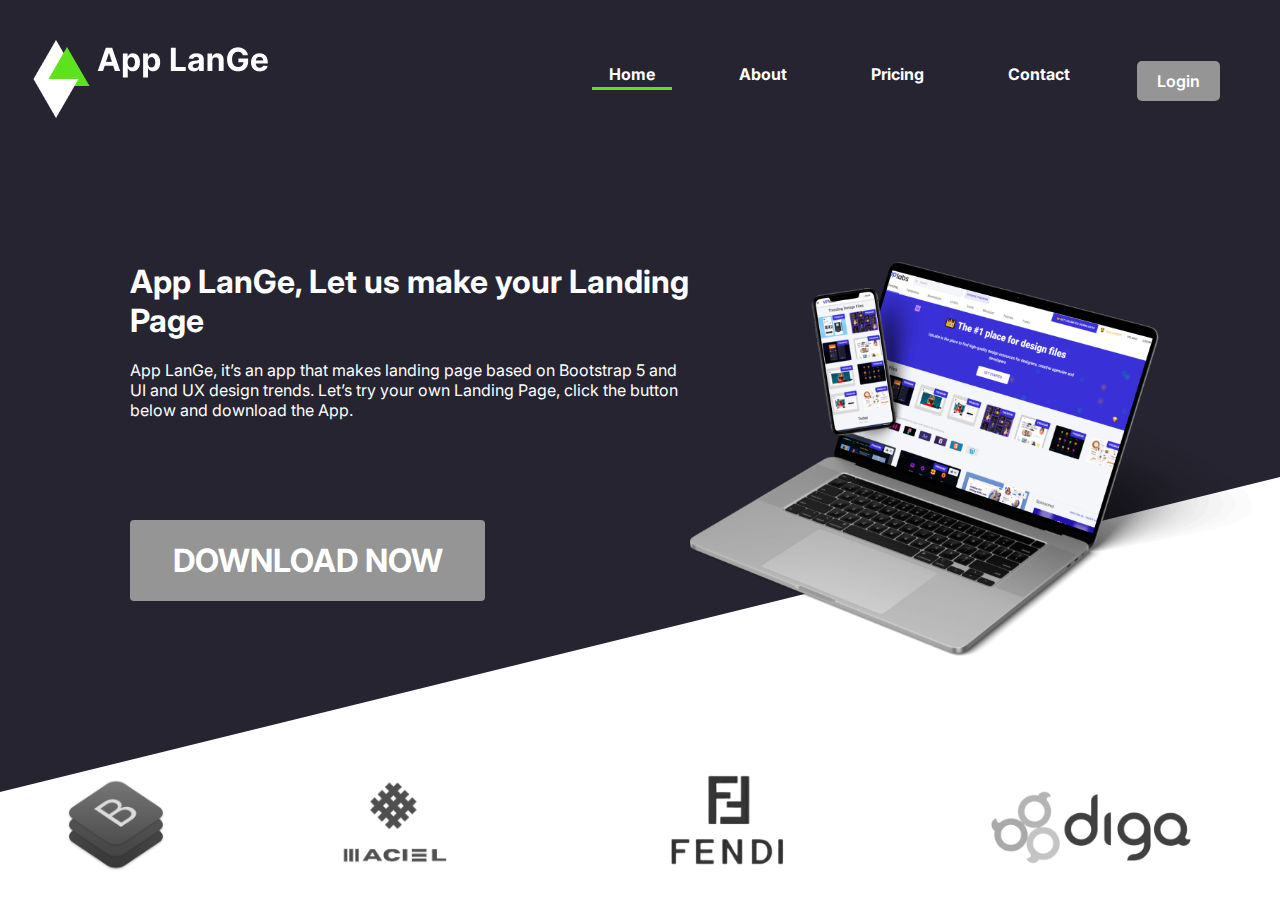
==== index.html @ 2328d33f "first commit" ====
<!DOCTYPE html>
<html lang="en">
<head>
    <meta charset="UTF-8">
    <meta http-equiv="X-UA-Compatible" content="IE=edge">
    <meta name="viewport" content="width=device-width, initial-scale=1.0">
    <link rel="stylesheet" href="style.css">
    <script defer src="main.js"></script>
    <title>LanGe</title>
</head>
<body>
    <header class="header">
        <div class="logo">
           <a href="index.html"> <img src="./images/logo.png" alt=""></a>
        </div>
        <nav class="nav">
            <ul class="menu">
                <li class="menu-item"><a class="menu-link nav__active" href="index.html">Home</a></li>
                <li class="menu-item"><a class="menu-link" href="about.html">About</a></li>
                <li class="menu-item"><a class="menu-link" href="pricing.html">Pricing</a></li>
                <li class="menu-item"><a class="menu-link" href="contact.html">Contact</a></li>
                <li class="menu-item"><button class="menu-link-login " href="#">Login</button></li>

            </ul>
        </nav>
    </header>
    
    <main class="mid-section">
        <div class="texts-mid-section">
            <div class="texts-mid-section-flex">

                <div class="mid-text">
                    <h1>App LanGe, Let us make your Landing Page</h1></br>
                    <p>App LanGe, it’s an app that makes landing page based on Bootstrap 5 and UI and UX design trends. Let’s try your own Landing Page, click the button below and download the App.</p>
                </div>

                <div class="download">
                    <a href="pricing.html">DOWNLOAD NOW</a>
                </div>
            </div>
        </div>
        <div class="macbook">
            <img src="./images/MacBook.png.png" alt="">
        </div>
    </main>

    <div class="login-box">
        <h1 class="login-title">Make sure you are logged in</h1>
        <label class="login-label">
            <span>usarname</span>
            <input type="text" name="username" class="input">
        </label>
        <label class="login-label">
            <span >password</span>
            <input type="password" name="username" class="input">
        </label>
        <label class="login-label-checkbox">
            <input type="checkbox" class="input-checkbox">
            Stay logged in
        </label>
    </div>

    <footer class="footer">
        <div class="brand1">
            <img src="./images/brand1.png" alt="">
        </div>
        <div class="brand2">
            <img src="./images/brand2.png" alt="">
        </div>
        <div class="brand3">
            <img src="./images/brand3.png" alt="">
        </div>
        <div class="brand4">
            <img src="./images/brand4.png" alt="">
        </div>
    </footer>
</body>
</html>
---- style.css ----
@import url('https://fonts.googleapis.com/css2?family=Inter:wght@100;400;600;700&display=swap');
/* var */
:root {
    --background-color: #252430;
    --green: #5DE31D;
    --download: #959595;
    --light-purple: #756EE2;
    --dark-purple: #3930D8;
    --dark-gray: #2F2E39;
    --light-gray: #959595;
}

/* default */
*{
    font-family:'Inter', sans-serif;
    margin: 0;
    padding: 0;
    box-sizing: border-box;
}
body{
    height: 100%;
    width: 100%;
}

/* Header */
.header{
    position: relative;
    background-color: var(--background-color);
    display: flex;
    flex-wrap: wrap;
    align-items: center;
    justify-content: space-between;
    padding: 40px 60px 40px 30px;
}
.menu{
    position: relative;
    display: inline-block;
    margin-left: 60px;
    display: flex;
    gap: 50px;
    list-style: none;
}
.menu-item a{
    position: relative;
    display: inline-block;
    padding: 3px 17px;
    font-size: 1,25rem;
    font-weight: bold;
    text-decoration: none;
    color: white;
}
.nav__active{
    border-bottom: 3px solid  var(--green);
}
.menu-link:after{
    content: '';
    position: absolute;
    width: 100%;
    height: 3px;
    bottom: -3px;
    left: 0;
    background-color: var(--green);  
    transform-origin: right ;
    transform: scaleX(0);
    transition: transform 0.2s ease-out;
}
.menu-link:hover::after{
    transform: scaleX(1);
    transform-origin: left ;
    transition: transform 0.2s ease-out;
}
.menu-link-login{
    font-size: 1rem;
    cursor: pointer;
    font-weight: 600;
    color: white;
    padding: 10px 20px;
    border: none;
    border-radius: 5px;
    background-color: var(--light-gray);
}
.menu-link-login:hover{
    background-color: var(--dark-purple);
    border-radius: 5px;
    transform:  scale(1.1);
    transition: transform 0.2s ease-out;
}
/* main-section */
.mid-section{
    padding-left: 100px;
    padding-top: 100px;
    position: relative;
    display: grid;
    grid-template-columns: 1fr 1fr;
}
.mid-section::after{
    z-index: -1;
    position: absolute;
    top: 0;
    content: '';
    height: 70vh;
    width: 100%;
    background: var(--background-color);
    clip-path: polygon(0 0, 100% 0, 100% 50%, 0% 100%);
}
.texts-mid-section{
    padding-left: 30px;
    color: white;
}
.texts-mid-section-flex{
    display: flex;
    flex-direction: column;
    gap: 100px;
    align-items: start;
}

.mid-section-pricing{
    padding-left: 100px;
    position: relative;
    display: grid;
    grid-template-columns: auto 1fr;
}
.mid-section-pricing::after{
    z-index: -1;
    position: absolute;
    top: 0;
    content: '';
    height: 70vh;
    width: 100%;
    background: var(--background-color);
    clip-path: polygon(0 0, 100% 0, 100% 50%, 0% 100%);
}
.plans-txt{
    padding-top: 100px;
    padding-left: 30px;
    color:white;
}
.imgR{
    margin-top: 50px;
    width: clamp( 150px, 350px, 500px);
}
.imgF{
    transition: width 2s, height 2s, transform 2s;
    margin-top: 50px;
    width: 350px;
    display: none;
}
.imgP{
    transition: width 2s, height 2s, transform 2s;
    margin-top: 50px;
    width: 350px;
    display: none;
}
.plans-txt p{
    padding-top: 20px;
}
.plans{
    align-items: end;
    display: flex;
    margin: 0 auto;
    height: 510px;
}
.free{
    position: relative;
    padding-top: 20px;
    padding-left: 20px;
    color: #F5F5F5;
    display: flex;
    flex-direction: column;
    border: 5px solid var(--download);
    width: 300px;
    height: 470px;
    background-color: var(--background-color);
    box-shadow:  0px 4px 50px 4px rgba(0, 0, 0, 0.25);
}
.free h1{
    padding-top: 10px;
    padding-bottom: 10px;
    color: var(--light-purple);
    font-size: 2rem;
}
.free span{
    font-size: 1rem;
    color: var(--light-purple);
}
.recommended{
    transition: all .2s ease-in-out;
    position: relative;
    padding-top: 20px;
    padding-left: 20px;
    color: #F5F5F5;
    display: flex;
    flex-direction: column;
    border: 5px solid var(--download);
    width: 300px;
    height: 470px;
    background-color: var(--background-color);
    box-shadow:  0px 4px 50px 4px rgba(0, 0, 0, 0.25);
    text-align: start;
}
.recommended h1{
    padding-top: 10px;
    padding-bottom: 10px;
    color: #5DE31D;
    font-size: 2rem;
}
.recommended span{
    font-size: 1rem;
    color: #5DE31D;
}
.title{
    transition: all 10s ease-in-out;
    font-size: 1.5rem;
    position: absolute;
    top: -37px;
    right: 50%;
    transform: translateX(50%);
}
.pro{
    position: relative;
    padding-top: 20px;
    padding-left: 20px;
    color: #F5F5F5;
    display: flex;
    flex-direction: column;
    border: 5px solid var(--download);
    width: 300px;
    height: 470px;
    background-color: var(--background-color);
    box-shadow:  0px 4px 50px 4px rgba(0, 0, 0, 0.25);
}
.pro h1{
    padding-top: 10px;
    padding-bottom: 10px;
    color: var(--light-purple);
    font-size: 2rem;
}
.pro span{
    font-size: 1rem;
    color: var(--light-purple);
}

.benefits{
    display: flex;
    justify-content: start;
    padding: 10px 10px;
    width: 100%;
    display: flex;
    flex-wrap: wrap;
}
.check{ 
    border-width: 4px 0px 0px 4px;
    margin-right: 15px;
    width: 12px;
    height: 17px;
    border-style: solid;
    transform: rotate(-140deg);
    border-color: var(--green);
}
.check-off{ 
    border-width: 4px 0px 0px 4px;
    margin-right: 15px;
    width: 12px;
    height: 17px;
    border-style: solid;
    transform: rotate(-140deg);
    border-color: transparent;
}
.button{
    cursor: pointer;
    margin: 20px auto;
    width: 250px;
    height: 40px;
    background-color: var(--dark-purple);
    border: none;
    border-radius: 3px;
    color: white;
    font-weight: 600;
    font-size: 1rem;
}
.button1{
    cursor: pointer;
    margin: 20px auto;
    width: 250px;
    height: 40px;
    background-color: var(--light-purple);
    border: none;
    border-radius: 3px;
    color: white;
    font-weight: 600;
    font-size: 1rem;
}
.button2{
    cursor: pointer;
    margin: 20px auto;
    width: 250px;
    height: 40px;
    background-color: var(--light-purple);
    border: none;
    border-radius: 3px;
    color: white;
    font-weight: 600;
    font-size: 1rem;
}
.button1-over{
    margin: 20px auto;
    width: 250px;
    height: 40px;
    background-color: var(--dark-purple);
    border: none;
    border-radius: 3px;
    color: white;
    font-weight: 600;
    font-size: 1rem;
}
/* Info */
.inner{
    box-sizing: border-box;
    overflow: hidden;
    width: 250px;
    background: var(--green);
    padding: 1em;
    clip-path: circle(10% at 9% 20%);
    transition: all .5s ease;
    cursor: pointer;
}
.inner:hover{
    border-radius:4px;
    overflow: hidden;
    background: var(--dark-purple);
    clip-path: circle(75%);
    width: 60%;
}
.inner span{
    font-family: Georgia, 'Times New Roman', Times, serif;
    color: var(--background-color);
    font-weight: bold;
    font-size: 2rem;
}
.inner:hover span{
    float: right;
    transition: all .2s ease-in;
    color: transparent;
}
.inner:hover a{
    padding-left: 5px;
    text-transform: uppercase;
    color: white;
    font-weight: 900;
}
.mid-text a{
    padding: 5px 10px;
}

.macbook{
    justify-content: center;
}
.macbook img{
    width: 100%;
}
.download{
    cursor: pointer;
    text-align: center;
    width: 355px;
    padding: 21px 37px;
    border-radius: 4px;
    transition: all .5s ease-in-out;
    background-color: #959595;
}
.download:hover{
    transform: scale(1.1);
    background-color: var(--dark-purple);
}
.download a{
    font-weight: bold;
    font-size: 2rem;
    color: white;
    text-decoration: none;
}


.footer{
    position: fixed;
    bottom: 0;
    left: 0;
    right: 0;
    display: flex;
    justify-content: space-around;
    align-items: center;
}
.brand1{
    display: flex;
    justify-content: center;
}
.brand1 img{
    display: flex;
    justify-content: center;
    cursor: pointer;
    width: 90%;
}
.brand2{
    display: flex;
    justify-content: center;
}
.brand2 img{
    cursor: pointer;
    width: 90%;
}
.brand3{
    display: flex;
    justify-content: center;
}
.brand3 img{
    cursor: pointer;
    width: 80%;
}
.brand4{
    display: flex;
    justify-content: center;
}
.brand4 img{
    cursor: pointer;
    width: 80%;
}


.ativo{
    border-width: 47px 5px 5px 5px;
    z-index: 2;
    height: 510px;
    border-color: var(--dark-purple);
    background-color: var(--dark-gray);
    box-shadow:  0px 4px 50px 4px rgba(0, 0, 0, 0.25);
}

.ativo-free{
    border: 5px solid var(--dark-purple);
    z-index: 2;
    background-color: var(--dark-gray);
    box-shadow:  0px 4px 50px 4px rgba(0, 0, 0, 0.25);
}
.ativo-pro{
    border: 5px solid var(--dark-purple);
    z-index: 2;
    background-color: var(--dark-gray);
    box-shadow:  0px 4px 50px 4px rgba(0, 0, 0, 0.25);
}
.login-box{
    text-align: center;
    align-items: center;
    padding: 20px;
    width: 400px;
    display: none;
    flex-direction: column;
    background-color: #756EE2;
    position: fixed;
    top: 30%;
    transform: translateX(50%);
    right: 50%;
}
.login-label{ 
    padding-top: 20px;
    flex-direction: column;
    display: flex;
    width: 300px
}
.login-label span{
    transition: all 200ms ease;
    font-weight: 700;
    text-transform: uppercase;
    font-size: 1em;
    color: var(--background-color);
    margin: 15px 8px;
    cursor: text;
    position: absolute;
}
.input{
    border: 2px solid transparent;
    padding-left: 8px;
    border-radius: 3px;
    padding-top: 5px;
    height: 50px;
    width: 100%;
    background-color:  #e0e0e0;
    outline: none;
    font-size: 1em;
    font-weight: 600;
    color: var(--background-color);
}
.input:focus {
    background-color: #ffffff;
    border: 2px solid var(--dark-gray);
}
.login-label .span-active{
    font-size: .75em;
    margin: 2px 3px;
}
.active{
    display: flex;
}
.login-label-checkbox{
    display: flex;
    color: white;
    cursor: pointer;
    gap: 10px;
    width: 100%;
    padding-left: 30px;
    margin: 15px 0 50px;
    font-size: 0.95em;
    font-weight: 500;

}
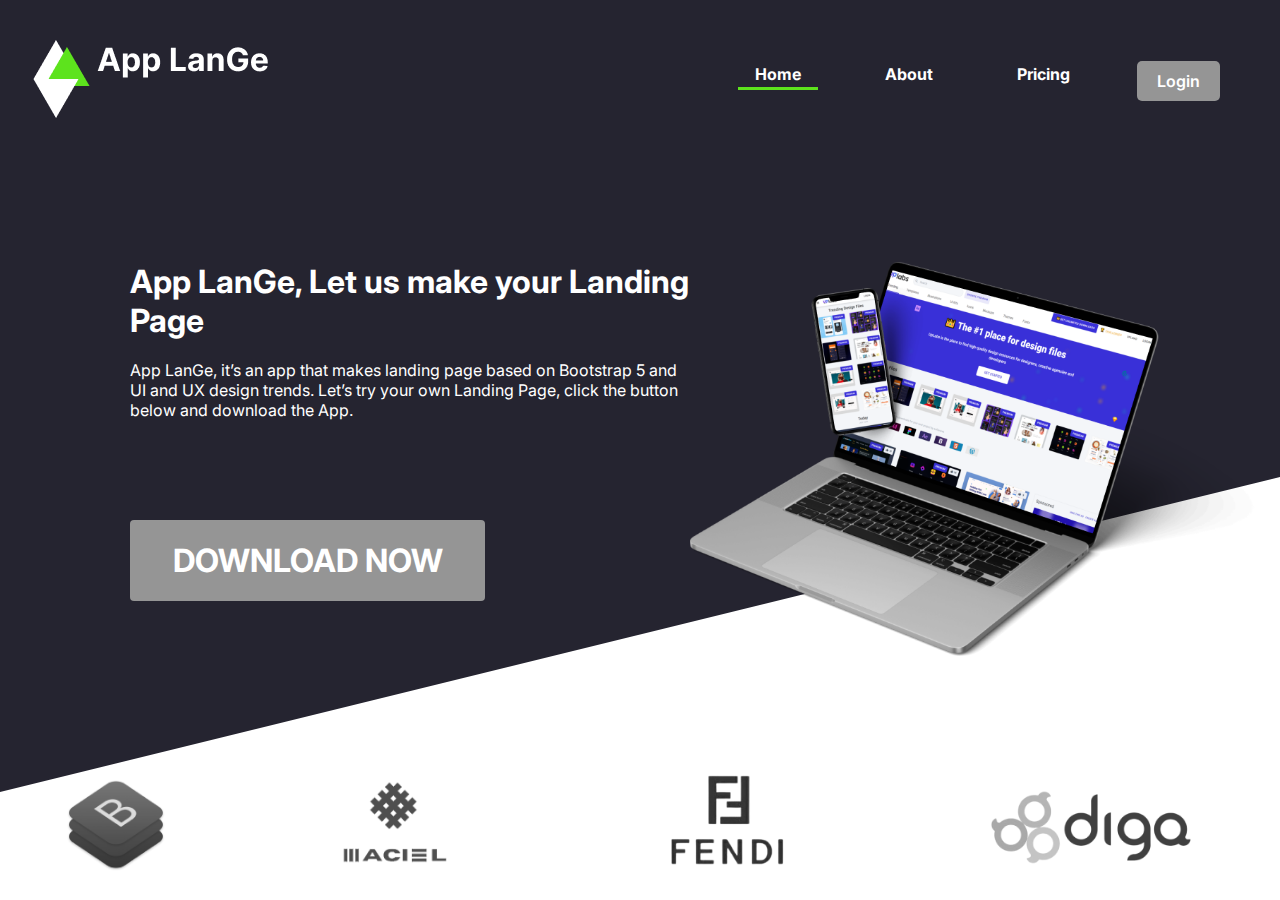
==== commit 31269b4b: "Update index.html" ====
--- a/index.html
+++ b/index.html
@@ -18,7 +18,7 @@
                 <li class="menu-item"><a class="menu-link nav__active" href="index.html">Home</a></li>
                 <li class="menu-item"><a class="menu-link" href="about.html">About</a></li>
                 <li class="menu-item"><a class="menu-link" href="pricing.html">Pricing</a></li>
-                <li class="menu-item"><a class="menu-link" href="contact.html">Contact</a></li>
+
                 <li class="menu-item"><button class="menu-link-login " href="#">Login</button></li>
 
             </ul>
@@ -35,7 +35,7 @@
                 </div>
 
                 <div class="download">
-                    <a href="pricing.html">DOWNLOAD NOW</a>
+                    <a href="#">DOWNLOAD NOW</a>
                 </div>
             </div>
         </div>
@@ -45,9 +45,12 @@
     </main>
 
     <div class="login-box">
+        <div class="logo-img">
+            <img src="/LanGe/images/logo-solo.png" alt="">
+        </div>
         <h1 class="login-title">Make sure you are logged in</h1>
         <label class="login-label">
-            <span>usarname</span>
+            <span>username</span>
             <input type="text" name="username" class="input">
         </label>
         <label class="login-label">
@@ -58,8 +61,24 @@
             <input type="checkbox" class="input-checkbox">
             Stay logged in
         </label>
+
+        <div class="botao-login">
+            <button class="log1">
+                <img src="/LanGe/images/facebook.png" alt="">
+            </button>
+            <button class="log2">
+                <img src="/LanGe/images/Google.png" alt="">
+            </button>
+            <button class="log3">
+                <img src="/LanGe/images/Apple.png" alt="">
+            </button>
+        </div>
+
+        <div class="get-in">
+            <img class="get-in-img" src="/LanGe/images/arrow.svg" alt="">
+        </div>
     </div>
-
+    
     <footer class="footer">
         <div class="brand1">
             <img src="./images/brand1.png" alt="">
@@ -75,4 +94,4 @@
         </div>
     </footer>
 </body>
-</html>+</html>
--- a/style.css
+++ b/style.css
@@ -1,3 +1,4 @@
+@import url('https://fonts.googleapis.com/css2?family=Chakra+Petch:wght@600&family=Inter:wght@100;400;600;700&display=swap');
 @import url('https://fonts.googleapis.com/css2?family=Inter:wght@100;400;600;700&display=swap');
 /* var */
 :root {
@@ -432,7 +433,6 @@
     background-color: var(--dark-gray);
     box-shadow:  0px 4px 50px 4px rgba(0, 0, 0, 0.25);
 }
-
 .ativo-free{
     border: 5px solid var(--dark-purple);
     z-index: 2;
@@ -445,18 +445,39 @@
     background-color: var(--dark-gray);
     box-shadow:  0px 4px 50px 4px rgba(0, 0, 0, 0.25);
 }
+
+/* DONT OPEN */
 .login-box{
+    background-color: #2c2c2c;
+    background-image: url("data:image/svg+xml,%3Csvg xmlns='http://www.w3.org/2000/svg' width='600' height='600' viewBox='0 0 600 600'%3E%3Cpath fill='%23959595' fill-opacity='0.08' d='M600 325.1v-1.17c-6.5 3.83-13.06 7.64-14.68 8.64-10.6 6.56-18.57 12.56-24.68 19.09-5.58 5.95-12.44 10.06-22.42 14.15-1.45.6-2.96 1.2-4.83 1.9l-4.75 1.82c-9.78 3.75-14.8 6.27-18.98 10.1-4.23 3.88-9.65 6.6-16.77 8.84-1.95.6-3.99 1.17-6.47 1.8l-6.14 1.53c-5.29 1.35-8.3 2.37-10.54 3.78-3.08 1.92-6.63 3.26-12.74 5.03a384.1 384.1 0 0 1-4.82 1.36c-2.04.58-3.6 1.04-5.17 1.52a110.03 110.03 0 0 0-11.2 4.05c-2.7 1.15-5.5 3.93-8.78 8.4a157.68 157.68 0 0 0-6.15 9.2c-5.75 9.07-7.58 11.74-10.24 14.51a50.97 50.97 0 0 1-4.6 4.22c-2.33 1.9-10.39 7.54-11.81 8.74a14.68 14.68 0 0 0-3.67 4.15c-1.24 2.3-1.9 4.57-2.78 8.87-2.17 10.61-3.52 14.81-8.2 22.1-4.07 6.33-6.8 9.88-9.83 12.99-.47.48-.95.96-1.5 1.48l-3.75 3.56c-1.67 1.6-3.18 3.12-4.86 4.9a42.44 42.44 0 0 0-9.89 16.94c-2.5 8.13-2.72 15.47-1.76 27.22.47 5.82.51 6.36.51 8.18 0 10.51.12 17.53.63 25.78.24 4.05.56 7.8.97 11.22h.9c-1.13-9.58-1.5-21.83-1.5-37 0-1.86-.04-2.4-.52-8.26-.94-11.63-.72-18.87 1.73-26.85a41.44 41.44 0 0 1 9.65-16.55c1.67-1.76 3.18-3.27 4.83-4.85.63-.6 3.13-2.96 3.75-3.57a71.6 71.6 0 0 0 1.52-1.5c3.09-3.16 5.86-6.76 9.96-13.15 4.77-7.42 6.15-11.71 8.34-22.44.86-4.21 1.5-6.4 2.68-8.6.68-1.25 1.79-2.48 3.43-3.86 1.38-1.15 9.43-6.8 11.8-8.72 1.71-1.4 3.26-2.81 4.7-4.3 2.72-2.85 4.56-5.54 10.36-14.67a156.9 156.9 0 0 1 6.1-9.15c3.2-4.33 5.9-7.01 8.37-8.07 3.5-1.5 7.06-2.77 11.1-4.02a233.84 233.84 0 0 1 7.6-2.2l2.38-.67c6.19-1.79 9.81-3.16 12.98-5.15 2.14-1.33 5.08-2.33 10.27-3.65l6.14-1.53c2.5-.63 4.55-1.2 6.52-1.82 7.24-2.27 12.79-5.06 17.15-9.05 4.05-3.72 9-6.2 18.66-9.9l4.75-1.82c1.87-.72 3.39-1.31 4.85-1.91 10.1-4.15 17.07-8.32 22.76-14.4 6.05-6.45 13.95-12.4 24.49-18.92 1.56-.96 7.82-4.6 14.15-8.33v-64.58c-4 8.15-8.52 14.85-12.7 17.9-2.51 1.82-5.38 4.02-9.04 6.92a1063.87 1063.87 0 0 0-6.23 4.98l-1.27 1.02a2309.25 2309.25 0 0 1-4.87 3.9c-7.55 6-12.9 10.05-17.61 13.19-3.1 2.06-3.86 2.78-8.06 7.13-5.84 6.07-11.72 8.62-29.15 10.95-11.3 1.5-20.04 4.91-30.75 11.07-1.65.94-7.27 4.27-6.97 4.1-2.7 1.58-4.69 2.69-6.64 3.66-5.63 2.8-10.47 4.17-15.71 4.17-17.13 0-41.44 11.51-51.63 22.83-12.05 13.4-31.42 27.7-45.25 31.16-7.4 1.85-11.85 7.05-14.04 14.69-1.26 4.4-1.58 8.28-1.58 13.82 0 .82.01.98.24 3.63.45 5.18.35 8.72-.77 13.26-1.53 6.2-4.89 12.6-10.59 19.43-13.87 16.65-22.88 46.58-22.88 71.68 0 2.39.02 4.26.06 8.75.12 10.8.1 15.8-.22 21.95-.56 11.18-2.09 20.73-5 29.3h-1.05c2.94-8.56 4.49-18.12 5.05-29.35.31-6.13.34-11.1.22-21.9-.04-4.48-.06-6.36-.06-8.75 0-25.32 9.07-55.47 23.12-72.32 5.6-6.72 8.88-12.99 10.38-19.03 1.09-4.4 1.18-7.85.74-12.93-.23-2.7-.24-2.86-.24-3.72 0-5.62.32-9.57 1.62-14.1 2.28-7.95 6.97-13.44 14.76-15.39 13.6-3.4 32.82-17.59 44.75-30.84C409 360.14 433.58 348.5 451 348.5c5.07 0 9.77-1.33 15.26-4.07 1.93-.96 3.9-2.05 6.58-3.62-.3.18 5.33-3.16 6.98-4.11 10.82-6.21 19.66-9.67 31.11-11.2 17.23-2.3 22.9-4.75 28.57-10.64 4.25-4.41 5.04-5.16 8.22-7.28 4.68-3.11 10.01-7.14 17.55-13.14a1113.33 1113.33 0 0 0 4.86-3.89l1.28-1.02a4668.54 4668.54 0 0 1 6.23-4.98c3.67-2.9 6.55-5.12 9.07-6.95 4.37-3.19 9.16-10.56 13.29-19.4v66.9zm0-116.23c-.62.01-1.27.06-1.95.13-6.13.63-13.83 3.45-21.83 7.45-3.64 1.82-8.46 2.67-14.17 2.71-4.7.04-9.72-.47-14.73-1.33-1.7-.3-3.26-.61-4.67-.93a31.55 31.55 0 0 0-3.55-.57 273.4 273.4 0 0 0-16.66-.88c-10.42-.16-17.2.74-17.97 2.73-.38.97.6 2.55 3.03 4.87 1.01.97 2.22 2.03 4.04 3.55a1746.07 1746.07 0 0 0 4.79 4.02c1.39 1.2 3.1 1.92 5.5 2.5.7.16.86.2 2.64.54 3.53.7 5.03 1.25 6.15 2.63 1.41 1.76 1.4 4.54-.15 8.88-2.44 6.83-5.72 10.05-10.19 10.33-3.63.23-7.6-1.29-14.52-5.06-4.53-2.47-6.82-7.3-8.32-15.26-.17-.87-.32-1.78-.5-2.86l-.43-2.76c-1.05-6.58-1.9-9.2-3.73-10.11-.81-.4-1.59-.74-2.36-1-2.27-.77-4.6-1.02-8.1-.92-2.29.07-14.7 1-13.77.93-20.55 1.37-28.8 5.05-37.09 14.99a133.07 133.07 0 0 0-4.25 5.44l-2.3 3.09-2.51 3.32c-4.1 5.36-7.06 8.48-10.39 11.12-.65.52-1.33 1.04-2.13 1.62l-4.11 2.94a106.8 106.8 0 0 0-5.16 3.99c-4.55 3.74-9.74 8.6-16.25 15.38-8.25 8.58-11.78 13.54-11.7 15.95.07 1.65 1.64 2.11 6.79 2.38 1.61.09 2.15.12 2.98.2 2.95.24 5.09.73 6.81 1.68 7.48 4.15 11.63 7.26 13.95 11.58 3.3 6.15.8 12.88-8.89 20.26-8.28 6.3-11.1 10.37-11.31 14.96-.06 1.17 0 1.93.26 4.43.69 6.47.25 10.65-2.8 17.42a44.23 44.23 0 0 1-4.16 7.53c-2.82 3.97-5.47 5.74-10.6 7.69-.43.16-3.34 1.23-4.27 1.59-1.8.68-3.38 1.36-5.01 2.14-4.18 2-8.4 4.6-13.1 8.24-8.44 6.51-13.23 14.56-15.98 25.06-1.1 4.2-1.55 6.81-2.8 15.21-1.26 8.6-2.17 12.64-4.08 16.55-2.1 4.28-11.93 26.59-12.97 28.88a382.7 382.7 0 0 1-6.37 13.41c-4.07 8.11-7.61 14.07-10.73 17.81-5.38 6.46-8.98 14.37-13.77 28.42a810.14 810.14 0 0 0-1.89 5.6c-1.8 5.35-2.96 8.6-4.26 11.85-6.13 15.32-25.43 26.31-46.46 26.31-11.2 0-20.58-2.74-31.02-8.55-5.6-3.13-4.55-2.42-22.26-14.54-14.33-9.8-17.7-10.73-20.47-6.9-.37.5-1.81 2.74-1.83 2.77a52.24 52.24 0 0 1-4.94 5.9c-.73.79-5.52 5.87-6.97 7.45-2.38 2.6-4.3 4.81-5.98 6.93a45.6 45.6 0 0 0-5.08 7.66c-1.29 2.57-1.9 5.25-2.66 10.6a997.6 997.6 0 0 1-.46 3.18h-1l.47-3.32c.77-5.45 1.4-8.2 2.75-10.9a46.54 46.54 0 0 1 5.2-7.84c1.7-2.14 3.63-4.38 6.03-6.98 1.45-1.59 6.24-6.68 6.96-7.46a51.58 51.58 0 0 0 4.84-5.78s1.47-2.26 1.86-2.8c3.25-4.5 7.08-3.44 21.84 6.67 17.67 12.08 16.62 11.38 22.19 14.48 10.3 5.73 19.5 8.43 30.53 8.43 20.65 0 39.57-10.77 45.54-25.69a219.7 219.7 0 0 0 4.24-11.8 6752.32 6752.32 0 0 0 1.88-5.6c4.83-14.16 8.47-22.14 13.96-28.73 3.05-3.66 6.56-9.57 10.6-17.61 1.97-3.93 4.04-8.31 6.35-13.38 1.03-2.28 10.88-24.61 12.98-28.91 1.85-3.79 2.75-7.76 4-16.25 1.24-8.44 1.7-11.07 2.81-15.32 2.8-10.7 7.71-18.94 16.33-25.6a73.18 73.18 0 0 1 13.29-8.35c1.66-.8 3.27-1.48 5.08-2.18.94-.36 3.86-1.43 4.28-1.59 4.95-1.88 7.44-3.55 10.14-7.33 1.35-1.9 2.68-4.3 4.06-7.37 2.97-6.58 3.39-10.59 2.72-16.9a27.13 27.13 0 0 1-.27-4.58c.22-4.94 3.21-9.24 11.7-15.7 9.33-7.11 11.66-13.34 8.62-19-2.2-4.09-6.25-7.12-13.55-11.17-1.57-.88-3.6-1.33-6.42-1.57-.8-.07-1.34-.1-2.95-.19-5.77-.3-7.63-.85-7.72-3.34-.1-2.81 3.5-7.87 11.97-16.69 6.53-6.8 11.75-11.69 16.33-15.45 1.79-1.47 3.42-2.72 5.2-4.03l4.12-2.94c.79-.58 1.46-1.08 2.1-1.59 3.26-2.6 6.16-5.65 10.21-10.94a383.2 383.2 0 0 0 2.5-3.32l2.31-3.09c1.8-2.39 3.04-4 4.29-5.48 8.47-10.17 16.98-13.96 37.27-15.3-.44.02 12-.9 14.32-.98 3.62-.1 6.05.16 8.46.98.8.27 1.62.62 2.47 1.04 2.27 1.14 3.17 3.87 4.27 10.85l.44 2.76c.17 1.07.33 1.97.5 2.83 1.44 7.69 3.62 12.29 7.8 14.57 6.76 3.68 10.6 5.15 13.99 4.94 4-.25 6.99-3.17 9.3-9.67 1.45-4.04 1.46-6.49.32-7.92-.9-1.12-2.28-1.62-5.57-2.27a55.8 55.8 0 0 1-2.67-.55c-2.54-.6-4.39-1.4-5.93-2.71a252.63 252.63 0 0 0-4.78-4.01 84.35 84.35 0 0 1-4.08-3.6c-2.73-2.6-3.86-4.43-3.28-5.95 1.02-2.64 7.82-3.54 18.93-3.37a230.56 230.56 0 0 1 16.73.88c2.76.39 3.2.49 3.68.6 1.4.3 2.95.62 4.62.91a82.9 82.9 0 0 0 14.56 1.32c5.56-.04 10.24-.86 13.73-2.6 8.1-4.05 15.89-6.9 22.17-7.56.7-.07 1.4-.11 2.05-.13v1zm0-100.94v1.5c-8.62 16.05-17.27 29.55-23.65 35.92-3.19 3.2-7.62 4.9-13.54 5.56-4.45.48-8.28.4-19.18-.2-9.91-.55-15.32-.44-20.52.78a84.05 84.05 0 0 1-15 2.11l-2.25.14c-12.49.75-19.37 1.78-32.72 5.74-4.5 1.33-9.27 2.49-14.3 3.48a246.27 246.27 0 0 1-32.6 3.97c-7.56.45-13.21.57-20.24.57-5.4 0-11.9 1.61-18 5.18-8.3 4.87-15.06 12.87-19.53 24.5a68.57 68.57 0 0 1-4.56 9.8c-3.6 6.2-6.92 8.99-13.38 12.18l-4.03 1.96a64.48 64.48 0 0 0-15.16 10.25c-8.2 7.33-13.72 16.63-22.54 35.6l-2.08 4.49c-7.3 15.7-11.5 23.3-17.35 29.87-7.7 8.66-20.25 14.42-40.31 20.08-4.37 1.23-19.04 5.08-19.24 5.13-6.92 1.87-11.68 3.34-15.63 4.92-10.55 4.22-18.71 10.52-36.38 26.52l-1.7 1.54c-8.58 7.76-13.41 11.9-18.81 15.88-3.95 2.9-8 5.67-12.97 8.91-2.06 1.34-10.3 6.6-12.33 7.94-11.52 7.5-18.53 13.04-24.62 20.08a62.01 62.01 0 0 0-6.44 8.85c-4.13 6.91-6.27 13.15-9.2 25.11l-1.54 6.26c-.6 2.45-1.15 4.54-1.72 6.58-2.97 10.7-6.9 17.36-14.78 26.91L69.6 491a148.51 148.51 0 0 0-4.19 5.3 23.9 23.9 0 0 0-3.44 6.28c-1.16 3.23-1.52 5.9-1.87 11.94-.58 10.05-1.42 15.04-4.63 22.67-1.57 3.72-5.66 14.02-6.41 15.8a73.46 73.46 0 0 1-3.57 7.4c-2.88 5.14-6.71 10.12-13.12 16.95-5.96 6.36-8.87 10.9-10.61 16a56.88 56.88 0 0 0-1.38 4.82l-.46 1.84h-1.03l.52-2.08c.52-2.09.92-3.49 1.4-4.9 1.8-5.25 4.78-9.9 10.84-16.36 6.35-6.78 10.13-11.7 12.97-16.77a72.5 72.5 0 0 0 3.52-7.29c.75-1.76 4.84-12.06 6.4-15.8 3.17-7.5 3.99-12.4 4.56-22.33.35-6.14.72-8.88 1.93-12.23a24.9 24.9 0 0 1 3.58-6.54c1.27-1.7 2.6-3.37 4.22-5.34l4.11-4.95c7.8-9.46 11.66-16 14.59-26.54.56-2.04 1.1-4.12 1.71-6.56l1.53-6.26c2.96-12.04 5.13-18.36 9.32-25.39 1.84-3.08 4-6.05 6.54-8.99 6.17-7.12 13.24-12.7 24.83-20.26 2.05-1.33 10.28-6.6 12.33-7.94 4.96-3.22 9-5.98 12.92-8.87 5.37-3.95 10.19-8.08 18.74-15.82l1.7-1.54c17.76-16.09 25.98-22.43 36.67-26.7 4-1.6 8.8-3.09 15.75-4.96.21-.06 14.87-3.9 19.22-5.13 19.9-5.61 32.32-11.31 39.85-19.78 5.76-6.48 9.93-14.02 17.18-29.64l2.09-4.5c8.87-19.07 14.44-28.46 22.77-35.9a65.48 65.48 0 0 1 15.38-10.4l4.04-1.97c6.3-3.1 9.47-5.77 12.96-11.77a67.6 67.6 0 0 0 4.48-9.67c4.56-11.84 11.47-20.02 19.97-25 6.25-3.66 12.93-5.32 18.5-5.32 7.01 0 12.65-.12 20.17-.57a245.3 245.3 0 0 0 32.47-3.96c5-.98 9.75-2.13 14.22-3.45 13.43-3.98 20.38-5.02 32.94-5.78l2.24-.14c5.76-.37 9.8-.9 14.85-2.09 5.31-1.25 10.79-1.35 22.6-.7 9.04.5 12.84.58 17.21.1 5.71-.62 9.94-2.26 12.95-5.26 6.44-6.45 15.3-20.37 24.35-36.72zm0 450.21c-1.28-4.6-2.2-10.55-3.33-20.25l-.24-2.04-.23-2.03c-1.82-15.7-3.07-21.98-5.55-24.47-2.46-2.46-3.04-5.03-2.52-8.64.1-.6.18-1.1.39-2.15.69-3.54.77-5.04.08-6.84-.91-2.38-3.31-4.41-7.79-6.26-5.08-2.09-6.52-4.84-4.89-8.44.66-1.45 1.79-3.02 3.52-5.01 1.04-1.2 5.48-5.96 5.08-5.53 6.15-6.7 8.98-11.34 8.98-16.48a15.2 15.2 0 0 1 6.5-12.89v1.26a14.17 14.17 0 0 0-5.5 11.63c0 5.47-2.93 10.29-9.24 17.16.38-.42-4.04 4.33-5.07 5.5-1.67 1.93-2.75 3.43-3.36 4.77-1.37 3.04-.23 5.22 4.36 7.1 4.71 1.95 7.32 4.16 8.34 6.83.78 2.04.7 3.67-.03 7.4-.2 1.03-.3 1.51-.38 2.09-.48 3.33.03 5.59 2.23 7.8 2.74 2.74 3.98 8.96 5.84 25.06l.24 2.03.23 2.04c.82 7.01 1.53 12.06 2.34 16.03v4.33zm0-62.16c-1.4-3.13-4.43-9.9-4.95-11.17-1.02-2.53-1.25-3.8-.91-5.18.2-.84 2.05-4.68 2.32-5.33a70.79 70.79 0 0 0 3.54-11.2v3.99a62.82 62.82 0 0 1-2.62 7.6c-.31.75-2.09 4.46-2.27 5.18-.28 1.12-.08 2.22.87 4.57.41 1.02 2.5 5.7 4.02 9.09v2.45zm0-85.09c-1.65 1.66-3.66 2.9-6.4 4.13-.25.1-13.97 5.47-20.4 8.43-9.35 4.32-16.7 5.9-23.03 5.25-5.08-.53-9.02-2.25-14.77-5.92l-3.2-2.07a77.4 77.4 0 0 0-5.44-3.27c-4.05-2.18-3.25-5.8 1.47-10.47 3.71-3.68 9.6-7.93 18.73-13.8l4.46-2.82c17.95-11.33 18.22-11.5 22.27-14.74 11.25-9 19.69-14.02 26.31-15.1v1.02c-6.37 1.1-14.62 6-25.69 14.86-4.1 3.28-4.34 3.44-22.36 14.8a652.4 652.4 0 0 0-4.45 2.83c-9.07 5.83-14.92 10.05-18.57 13.66-4.31 4.28-4.95 7.13-1.7 8.88 1.7.91 3.29 1.88 5.5 3.3l3.2 2.08c5.64 3.59 9.45 5.25 14.34 5.76 6.13.64 13.32-.9 22.52-5.15 6.46-2.98 20.18-8.35 20.4-8.44 3.04-1.37 5.1-2.71 6.81-4.69v1.47zm0-41.37v1c-6.56.26-12.11 3.13-19.71 9.08l-4.63 3.68a51.87 51.87 0 0 1-4.4 3.14c-.82.52-5.51 3.33-6.22 3.76-3.31 2-6.15 3.8-8.87 5.6a112.61 112.61 0 0 0-8.16 5.92c-4.61 3.72-7.4 6.9-7.97 9.35-.63 2.67 1.48 4.53 7.05 5.46 10.7 1.78 20.92-.05 30.45-4.65a61.96 61.96 0 0 0 17.1-12.2 41.8 41.8 0 0 0 5.36-7.42v1.92a38.94 38.94 0 0 1-4.64 6.19 62.95 62.95 0 0 1-17.39 12.41c-9.7 4.68-20.13 6.55-31.05 4.73-6.06-1-8.65-3.29-7.85-6.67.64-2.74 3.53-6.05 8.31-9.9 2.35-1.9 5.1-3.88 8.24-5.97 2.73-1.82 5.58-3.61 8.9-5.62.72-.44 5.4-3.24 6.22-3.75 1.26-.8 2.6-1.76 4.3-3.09.8-.62 3.9-3.1 4.63-3.67 7.77-6.1 13.49-9.04 20.33-9.3zm0-154.6v1c-1.75-.24-4.3.23-7.82 1.55-10.01 3.75-13.8 5.07-19.15 6.76-1.78.56-2.63.83-3.87 1.24-1.48.5-3.16.76-6.74 1.16a1550.34 1550.34 0 0 0-2.64.3c-7.8.94-11.28 2.47-11.28 6.07 0 4.45 2.89 13.18 7.96 25.81a57.34 57.34 0 0 1 2.33 7.6 258.32 258.32 0 0 1 .84 3.46c1.86 7.62 3.17 10.71 5.56 11.67 2.21.88 4.7.6 7.47-.72 3.48-1.69 7.22-4.94 11.2-9.47 1.52-1.7 2.97-3.49 4.59-5.57l3.16-4.1c2.59-3.23 6.07-12.21 8.39-20.23v3.45c-2.29 7.2-5.27 14.5-7.61 17.41-.44.55-2.67 3.46-3.15 4.09-1.63 2.1-3.1 3.9-4.62 5.62-4.08 4.61-7.9 7.94-11.53 9.7-2.99 1.44-5.77 1.75-8.28.74-2.84-1.13-4.2-4.34-6.15-12.35a2097.48 2097.48 0 0 1-.84-3.46c-.8-3.2-1.47-5.45-2.28-7.46-5.14-12.8-8.04-21.55-8.04-26.19 0-4.37 3.84-6.06 12.16-7.07a160.9 160.9 0 0 1 2.65-.3c3.5-.39 5.15-.64 6.53-1.1 1.26-.42 2.1-.7 3.88-1.26 5.34-1.68 9.11-3 19.1-6.74 3.53-1.32 6.22-1.84 8.18-1.61zM0 292c10.13-11.31 18.13-23.2 23.07-35.39 3.3-8.14 6.09-16.12 10.81-30.55l1.59-4.84c6.53-19.94 10.11-29.82 14.77-39.56 6.07-12.72 12.55-21.18 20.27-25.54 6.66-3.76 10.2-7.86 12.22-13.15a46.6 46.6 0 0 0 1.86-6.58c1.23-5.2 2.05-7.59 3.93-10.36 2.45-3.62 6.27-6.53 12.1-8.96 15.78-6.58 16.73-7.04 18.05-9.01.65-.98.83-2.15.74-4.51-.03-.73-.23-3.82-.24-4A93.8 93.8 0 0 1 119 94c0-10.04.18-11.37 2.37-13.15.52-.42 1.13-.8 2.07-1.3.27-.14 2.18-1.12 2.84-1.48a68.4 68.4 0 0 0 9.12-5.87c2.06-1.54 2.64-2.14 8.01-7.93 3.78-4.09 6.21-6.36 8.96-8.12 3.64-2.33 7.2-3.12 10.9-2.11 4.4 1.2 10.81 2 18.78 2.46 6.9.4 12.9.5 21.95.5 4.87 0 8.97.47 15.4 1.57 7.77 1.33 9.3 1.54 12.38 1.54 4.05 0 7.43-.88 10.68-2.95 5.06-3.22 8.11-4.67 11.2-5.2 3.62-.64 4.77-.46 16.55 2.06 17.26 3.7 30.85 1.36 41.06-9.7 5.1-5.53 5.48-8.9 3.48-14.8-.83-2.42-1.03-3.1-1.17-4.3-.29-2.52.5-4.71 2.71-6.93 2.65-2.65 4.72-9.17 6.22-18.29h2.03c-1.56 9.71-3.77 16.65-6.83 19.7-1.79 1.8-2.36 3.39-2.14 5.28.11 1 .3 1.63 1.07 3.9 2.22 6.53 1.76 10.66-3.9 16.8-10.77 11.66-25.07 14.13-42.95 10.3-11.42-2.45-12.55-2.62-15.78-2.06-2.77.48-5.62 1.84-10.47 4.92a20.93 20.93 0 0 1-11.76 3.27c-3.25 0-4.81-.22-12.73-1.57C212.74 59.46 208.73 59 204 59c-9.1 0-15.11-.1-22.07-.5-8.09-.47-14.62-1.29-19.2-2.54-5.62-1.53-10.17 1.38-17.85 9.66-5.5 5.94-6.08 6.53-8.28 8.18a70.38 70.38 0 0 1-9.38 6.03c-.68.37-2.58 1.35-2.84 1.49-.84.44-1.35.76-1.75 1.08C121.16 83.6 121 84.8 121 94c0 1.85.06 3.54.17 5.44 0 .17.2 3.28.24 4.03.1 2.75-.13 4.29-1.08 5.71-1.67 2.5-2.27 2.8-18.95 9.74-5.48 2.29-8.99 4.96-11.2 8.24-1.71 2.51-2.47 4.73-3.64 9.7-.83 3.5-1.21 4.92-1.94 6.83-2.18 5.73-6.05 10.19-13.1 14.18-7.3 4.12-13.55 12.28-19.46 24.66-4.6 9.64-8.17 19.46-14.67 39.32l-1.58 4.84c-4.75 14.47-7.54 22.48-10.86 30.69-5.28 13.01-13.95 25.65-24.93 37.6v-2.97zm0 78v-.5l1-.01c6.32 0 7.47 5.2 4.6 13.36a60.36 60.36 0 0 1-5.6 11.3v-1.92a57.76 57.76 0 0 0 4.65-9.72c2.69-7.6 1.71-12.02-3.65-12.02-.34 0-.67 0-1 .02v-46.59a340.96 340.96 0 0 0 13.71-8.34c13.66-9.46 29.79-37.6 29.79-53.59 0-18.1 21.57-72.64 32.23-79.42 12.71-8.09 32.24-27.96 35.8-37.75 1.93-5.3 5.5-7.27 14.42-9.37 6.15-1.44 8.64-2.42 10.67-4.79 1.5-1.74 2.72-4.79 4.33-10.3.23-.78 1.9-6.68 2.43-8.46 3.62-12.08 7.3-18.49 13.47-20.39 2.5-.76 3.03-.98 9.74-3.7 7.49-3.03 11.97-4.43 17.12-4.92 6.75-.65 13.13.75 19.55 4.67 5.43 3.32 12.19 4.72 20.17 4.56 6.03-.12 12.2-1.07 19.83-2.8 1.82-.4 7.38-1.74 8.26-1.94 2.69-.6 4.34-.89 5.48-.89 4.97 0 8.93-.05 14.2-.27 7.9-.32 15.56-.92 22.75-1.88 8.5-1.14 15.9-2.73 21.88-4.82 18.9-6.62 32.64-18.3 33.67-27.59.29-2.56.4-2.96 2.79-11.11 2.33-7.95 3.21-12.93 2.72-18.23-.2-2.24-.69-4.38-1.48-6.42-1.5-3.92-2.63-9.4-3.43-16.18h.9c.77 6.47 1.89 11.72 3.47 15.82a24.93 24.93 0 0 1 1.54 6.69c.5 5.46-.4 10.54-2.77 18.6-2.36 8.06-2.47 8.47-2.74 10.95-1.09 9.75-15.1 21.68-34.33 28.41-6.06 2.12-13.52 3.72-22.09 4.87-7.22.96-14.92 1.57-22.83 1.89-5.3.21-9.27.27-14.25.27-1.04 0-2.64.27-5.26.87-.87.2-6.43 1.53-8.26 1.94-7.68 1.73-13.92 2.7-20.03 2.82-8.15.17-15.1-1.27-20.71-4.7-6.23-3.81-12.4-5.16-18.93-4.54-5.04.48-9.44 1.86-16.84 4.86-6.75 2.74-7.29 2.95-9.82 3.73-5.73 1.76-9.28 7.96-12.81 19.72-.53 1.77-2.2 7.66-2.43 8.46-1.66 5.65-2.91 8.78-4.53 10.67-2.22 2.58-4.84 3.62-12.01 5.3-7.8 1.83-11.13 3.66-12.9 8.54-3.65 10.04-23.32 30.06-36.2 38.25C65.94 190 44.5 244.2 44.5 262c0 16.34-16.3 44.78-30.22 54.41-2.14 1.48-8.24 5.12-14.28 8.68v-1.16 46.09zm0-173.7v-1.11c7.42-3.82 14.55-10.23 21.84-18.98 3.8-4.56 14.21-18.78 15.79-20.55 1.8-2.04 4.06-3.96 7.42-6.45 1.08-.8 4.92-3.57 5.49-3.99 9.36-6.85 14-11.96 15.98-19.36.8-2.98 1.54-6.78 2.46-12.3.23-1.44 2-12.46 2.56-15.79 2.87-16.77 5.73-26.79 10.07-32.1C92.46 52.43 101.5 38.13 101.5 33c0-2.54.34-3.35 6.05-15.71.68-1.49 1.25-2.74 1.77-3.93 2.5-5.75 3.9-10.04 4.14-13.36h1c-.23 3.48-1.66 7.87-4.23 13.76-.52 1.2-1.09 2.45-1.78 3.95-5.54 12.01-5.95 12.99-5.95 15.29 0 5.47-9.09 19.84-20.11 33.31-4.2 5.12-7.03 15.06-9.86 31.64-.57 3.33-2.33 14.33-2.57 15.78-.92 5.56-1.67 9.38-2.48 12.4-2.05 7.68-6.82 12.93-16.35 19.91l-5.49 3.98c-3.3 2.45-5.51 4.34-7.27 6.31-1.53 1.73-11.94 15.93-15.76 20.53-7.52 9.02-14.88 15.6-22.61 19.46zm0 361.83v-4.33c.48 2.36 1 4.35 1.6 6.15 2 6.03 4.6 8.26 8.19 6.59C28.76 557.69 43.5 542.4 43.5 527c0-16.2 6.37-31.99 17.1-46.3 1.88-2.5 3.66-4.4 5.53-6 .73-.62 1.45-1.18 2.3-1.8l2-1.43c3.68-2.68 5.32-5.28 7.08-12.59.75-3.07 1.38-5.02 4.2-13.26l.63-1.88c3.24-9.58 4.56-14.97 4.17-18.65-.48-4.43-3.8-5.23-11.3-1.64a81.12 81.12 0 0 1-9.15 3.7c-13.89 4.67-26.96 5.8-42.66 5.42l-1.95-.05-1.45-.02a39.8 39.8 0 0 0-15.05 2.96A21.81 21.81 0 0 0 0 438.37v-1.26a23.55 23.55 0 0 1 4.55-2.57 40.77 40.77 0 0 1 16.92-3.02l1.95.05c15.6.38 28.57-.75 42.32-5.37a80.12 80.12 0 0 0 9.04-3.65c8.04-3.84 12.16-2.85 12.72 2.43.42 3.89-.92 9.34-4.21 19.08l-.64 1.88c-2.8 8.2-3.43 10.15-4.16 13.18-1.82 7.52-3.59 10.34-7.47 13.16l-2 1.43c-.84.6-1.54 1.15-2.25 1.75a35.45 35.45 0 0 0-5.37 5.84c-10.61 14.15-16.9 29.74-16.9 45.7 0 15.88-15 31.45-34.29 40.45-4.3 2.01-7.39-.66-9.56-7.18-.23-.68-.44-1.39-.65-2.13zm0-62.16v-2.45l1.46 3.27c2.1 4.8 3.46 10.33 4.26 16.77.66 5.3.84 9.3 1.04 18.5.2 9.32.5 12.75 1.63 15.05 1.28 2.6 3.67 2.35 8.29-1.5 17.14-14.3 21.82-22.9 21.82-38.62 0-7.17 1.1-12.39 3.7-17.68 2.27-4.67 3.65-6.62 13.4-19.62a69.8 69.8 0 0 1 7.6-8.79 44.76 44.76 0 0 1 3.54-3.06c.38-.3.64-.52.89-.74a10.47 10.47 0 0 0 2.63-3.32 35.78 35.78 0 0 0 2.26-5.94l.37-1.2.36-1.15c.29-.91.48-1.55.66-2.16.45-1.53.74-2.68.91-3.66.38-2.2.12-3.49-.85-4.15-2.35-1.61-9.28-.24-23.8 4.94-9.54 3.4-16.12 4.17-27.85 4.26-7.71.06-10.43.4-13.25 2.12-3.48 2.12-5.84 6.4-7.58 14.26-.5 2.2-.99 4.19-1.49 5.98v-3.98l.51-2.22c1.8-8.1 4.28-12.6 8.04-14.9 3.04-1.85 5.86-2.2 13.77-2.26 11.61-.09 18.1-.84 27.51-4.2 14.93-5.32 21.95-6.71 24.7-4.83 1.38.94 1.71 2.6 1.28 5.15a33.69 33.69 0 0 1-.94 3.78l-.66 2.17-.36 1.15-.37 1.2a36.64 36.64 0 0 1-2.33 6.1c-.8 1.53-1.61 2.52-2.86 3.61l-.92.77-1.02.83c-.9.74-1.65 1.4-2.47 2.18a68.84 68.84 0 0 0-7.48 8.66c-9.7 12.93-11.07 14.87-13.31 19.46-2.52 5.15-3.59 10.22-3.59 17.24 0 16.04-4.82 24.91-22.18 39.38-5.04 4.2-8.18 4.55-9.83 1.18-1.22-2.5-1.52-5.94-1.73-15.47-.2-9.16-.38-13.15-1.03-18.4-.79-6.34-2.12-11.8-4.19-16.49L0 495.98zM379.27 0h1.04l1.5 5.26c3.28 11.56 4.89 19.33 5.26 27.8.49 11.01-1.52 21.26-6.63 31.17-7.8 15.13-20.47 26.5-36.22 34.1-12.38 5.96-26.12 9.17-36.22 9.17-6.84 0-17.24 1.38-37.27 4.62l-2.27.37c-24.5 3.99-31.65 5-37.46 5-3.49 0-4.08-.08-19.54-2.8-3.56-.64-6.32-1.1-9-1.5-20.23-2.96-31-1.2-31.96 7.86-.1.85-.18 1.72-.29 2.81l-.27 2.73c-1.1 10.9-2.02 15.73-4.31 19.96-2.9 5.34-7.77 7.95-15.63 7.95-10.2 0-12.92.6-15.5 3.17.52-.51-5.03 5.85-8.16 8.7-2.75 2.5-14.32 12.55-15.77 13.83a341.27 341.27 0 0 0-6.54 5.92c-6.97 6.49-11.81 11.76-14.6 16.15-5.92 9.3-10.48 18.04-11.69 24.08-1.66 8.3 3.67 9.54 19.02 1.21a626.23 626.23 0 0 1 44.54-21.9c3.5-1.56 14.04-6.2 15.68-6.95 5.05-2.25 8.3-3.8 10.78-5.15l1.95-1.07 2.18-1.18c1.76-.94 3.38-1.76 5-2.55 18.1-8.72 34.48-10.46 50.33-1.2 22.89 13.34 38.28 37.02 38.28 56.44 0 19.12-.73 25.13-5.18 33.2a45.32 45.32 0 0 1-4.94 7.12c-6.47 7.77-11.81 16.2-12.76 21.27-1.2 6.34 4.69 7.03 20.17-.05 13.31-6.08 22.4-14.95 28.5-26.32a80.51 80.51 0 0 0 6.1-15.13c.9-2.98 3.17-11.65 3.41-12.48a29.02 29.02 0 0 1 1.75-4.83c7.47-14.93 21.09-30.5 36.25-37.24 7.61-3.38 13-9.65 19.4-20.79.84-1.48 4.26-7.64 5.14-9.17 3.52-6.1 6.22-9.7 9.37-11.98 10.15-7.4 28.7-11.1 50.29-11.1 7.52 0 16.54-1.24 27.51-3.58a420.1 420.1 0 0 0 14.96-3.52c-1.3.33 15.54-3.98 19.42-4.89 14.15-3.33 41.07-5.01 64.11-5.01 17.36 0 27.82-9.23 38.53-38.67 6.62-18.21 6.62-26.37 2.69-34.35l-1.18-2.37A13.36 13.36 0 0 1 587.5 58c0-4.03 0-4.01 2.5-24.56.46-3.73.8-6.74 1.12-9.64.9-8.45 1.38-15.2 1.38-20.8 0-.94-.02-1.94-.04-3h1c.03 1.06.04 2.06.04 3 0 5.65-.48 12.43-1.39 20.9-.3 2.91-.66 5.93-1.11 9.66-2.5 20.45-2.5 20.47-2.5 24.44 0 1.97.45 3.57 1.45 5.68.24.51 1.16 2.35 1.17 2.36 4.06 8.24 4.06 16.68-2.65 35.13-10.84 29.8-21.63 39.33-39.47 39.33-22.96 0-49.83 1.68-63.89 4.99-3.86.9-20.69 5.2-19.4 4.88a421.05 421.05 0 0 1-14.99 3.53c-11.04 2.35-20.11 3.6-27.72 3.6-21.4 0-39.76 3.67-49.7 10.9-3 2.19-5.64 5.7-9.1 11.68-.87 1.52-4.29 7.68-5.14 9.17-6.49 11.3-12 17.71-19.86 21.2-14.9 6.63-28.38 22.03-35.75 36.77a28.17 28.17 0 0 0-1.69 4.67c-.23.8-2.5 9.49-3.4 12.5a81.48 81.48 0 0 1-6.19 15.3c-6.2 11.56-15.44 20.58-28.96 26.76-16.1 7.36-23 6.55-21.58-1.04 1-5.29 6.4-13.83 12.99-21.73a44.33 44.33 0 0 0 4.82-6.96c4.35-7.88 5.06-13.77 5.06-32.72 0-19.04-15.19-42.4-37.72-55.55-15.57-9.08-31.62-7.38-49.45 1.21a132.9 132.9 0 0 0-7.14 3.71l-1.95 1.07a158.83 158.83 0 0 1-10.85 5.19c-1.65.74-12.18 5.38-15.69 6.95a625.25 625.25 0 0 0-44.46 21.86c-15.95 8.66-22.37 7.16-20.48-2.29 1.24-6.2 5.83-15.02 11.82-24.42 2.85-4.48 7.74-9.8 14.77-16.34 1.98-1.85 4.12-3.79 6.56-5.94 1.46-1.29 13.02-11.33 15.75-13.82 3.09-2.8 8.6-9.14 8.14-8.67 2.82-2.82 5.75-3.46 16.2-3.46 7.5 0 12.04-2.43 14.75-7.42 2.2-4.07 3.11-8.84 4.2-19.59l.26-2.73.3-2.81c.56-5.42 4.47-8.5 11.23-9.6 5.44-.88 12.51-.51 21.86.86 2.7.4 5.47.86 9.04 1.49 15.33 2.7 15.96 2.8 19.36 2.8 5.73 0 12.9-1.03 37.3-5l2.27-.36c20.1-3.26 30.52-4.64 37.43-4.64 9.95 0 23.54-3.18 35.78-9.08 15.57-7.5 28.09-18.73 35.78-33.65 5.02-9.75 7-19.82 6.51-30.67-.37-8.37-1.96-16.08-5.23-27.57L379.27 0zm13.68 0h1.02c.78 3.9 1.92 8.7 3.51 14.88 3.63 14.05 3.06 27.03-.75 38.77a61 61 0 0 1-11.35 20.68 138.36 138.36 0 0 1-19.32 18.77c-11.32 9.02-23.36 15.49-35.95 18.39a258.63 258.63 0 0 1-22.57 4.07c-3.17.44-6.36.85-10.3 1.32l-9.39 1.12c-11.53 1.41-17.45 2.55-21.64 4.46-9.28 4.21-28.35 6.04-49.21 6.04-1.37 0-2.8-.12-4.3-.35-2.62-.41-5-1.03-9.14-2.29-7.34-2.21-9.63-2.75-12.63-2.56-3.9.23-6.63 2.29-8.47 6.89-1.86 4.66-2.42 7.53-3.34 14.98-1.1 8.98-2.87 12.12-9.97 14.3a40.12 40.12 0 0 0-6.8 2.66c-.63.33-1.16.64-1.76 1.02l-1.34.86c-1.9 1.14-3.86 1.49-9.25 1.49-3.2 0-8.83-.55-9.51-.39-1.22.28-.75-.14-7.14 6.24-1.5 1.5-3.49 3.18-6.32 5.37-1.52 1.18-7.16 5.43-7.94 6.03-4.96 3.78-8.33 6.6-11.06 9.38-4.88 4.98-6.85 9.15-5.56 12.7 1.34 3.67 4.07 4.42 8.9 2.82a55.72 55.72 0 0 0 7.77-3.48c1.5-.77 7.78-4.13 9.37-4.96a116.8 116.8 0 0 1 12.31-5.68 162.2 162.2 0 0 0 11.04-4.84c2.04-.97 10.74-5.16 13-6.22 4.41-2.1 8.1-3.78 11.65-5.29 17.14-7.3 29.32-9.9 37.67-6.65l5.43 2.1c2.3.88 4.17 1.62 6.02 2.38a150.9 150.9 0 0 1 13.07 6c18.34 9.63 30.35 22.13 34.79 39.87 6.96 27.85 3.6 45.53-8.08 62.4-3.97 5.75-3.52 9.2.06 8.97 4.14-.28 10.21-4.95 15.11-12.52 3.1-4.8 5.1-10.45 8.05-21.53l1.69-6.35c.66-2.47 1.24-4.52 1.83-6.5 4.93-16.56 11-27.28 21.56-34.76 7.15-5.06 23.73-15.5 25.48-16.75 6.74-4.81 10.53-9.44 14.34-18 7.74-17.44 21.09-24.34 44.47-24.34 9.36 0 17.91-1.13 29.53-3.49a624.86 624.86 0 0 0 6.2-1.28c2.4-.5 4.07-.84 5.66-1.13 4.03-.74 7.04-1.1 9.61-1.1 4.44 0 9.39-1 31.39-5.99l2.95-.66c16.34-3.67 25.64-5.35 31.66-5.35 1.54 0 2.4.01 6.4.1 7.8.15 12.27.13 17.33-.2 16.41-1.06 26.73-5.36 29.8-14.56a87.1 87.1 0 0 1 3.55-8.83c-.15.31 2.29-4.96 2.9-6.38 5.38-12.3 5.57-21.92-1.44-39.44a86.4 86.4 0 0 1-5.26-20.72c-1.61-11.98-1.38-23.14.1-40.35l.2-2.12h1l-.2 2.2c-1.48 17.15-1.7 28.24-.11 40.14a85.4 85.4 0 0 0 5.2 20.47c7.1 17.78 6.91 27.67 1.43 40.22-.62 1.43-3.06 6.72-2.91 6.4a86.17 86.17 0 0 0-3.52 8.73c-3.23 9.72-13.9 14.15-30.68 15.24-5.1.33-9.58.35-17.42.2-3.98-.09-4.84-.1-6.37-.1-5.91 0-15.18 1.67-31.44 5.32l-2.95.67c-22.16 5.02-27.05 6.01-31.61 6.01-2.5 0-5.45.36-9.43 1.09-1.58.29-3.25.62-5.64 1.11a4894.21 4894.21 0 0 0-6.2 1.29c-11.68 2.37-20.3 3.51-29.73 3.51-23.02 0-36 6.71-43.53 23.66-3.9 8.8-7.82 13.58-14.7 18.5-1.78 1.27-18.36 11.7-25.48 16.75-10.34 7.32-16.3 17.87-21.19 34.23-.58 1.96-1.15 4-1.82 6.47l-1.69 6.35c-2.98 11.18-5 16.9-8.17 21.81-5.05 7.81-11.37 12.68-15.89 12.98-4.7.31-5.3-4.23-.94-10.53 11.52-16.64 14.82-34.03 7.92-61.6-4.35-17.42-16.16-29.72-34.27-39.22-4-2.1-8.2-4-12.99-5.97-1.84-.75-3.7-1.49-6-2.38l-5.43-2.08c-8.03-3.12-20.02-.58-36.92 6.63-3.52 1.5-7.21 3.19-11.61 5.27l-13 6.22c-4.71 2.22-8.16 3.75-11.11 4.88a115.87 115.87 0 0 0-12.21 5.63c-1.58.83-7.86 4.18-9.37 4.96a56.55 56.55 0 0 1-7.9 3.54c-5.3 1.75-8.62.85-10.17-3.43-1.46-4.02.66-8.5 5.8-13.74 2.75-2.82 6.16-5.66 11.15-9.48.79-.6 6.43-4.85 7.94-6.02a66.96 66.96 0 0 0 6.23-5.28c6.74-6.74 6.1-6.16 7.61-6.51.87-.2 6.69.36 9.74.36 5.22 0 7.03-.32 8.74-1.35l1.31-.84c.62-.4 1.18-.72 1.84-1.07a41.07 41.07 0 0 1 6.96-2.72c6.64-2.04 8.22-4.84 9.28-13.47.93-7.53 1.5-10.47 3.4-15.24 1.99-4.95 5.04-7.26 9.34-7.51 3.17-.2 5.5.35 12.97 2.6a63.54 63.54 0 0 0 9.02 2.26c1.45.22 2.83.34 4.14.34 20.71 0 39.7-1.82 48.8-5.96 4.32-1.96 10.29-3.1 21.93-4.53l9.4-1.12c3.92-.48 7.11-.88 10.27-1.32 8.16-1.14 15.4-2.43 22.49-4.06 12.42-2.86 24.33-9.26 35.55-18.2a137.4 137.4 0 0 0 19.18-18.64 60.02 60.02 0 0 0 11.15-20.32c3.76-11.57 4.32-24.36.75-38.23A284.86 284.86 0 0 1 392.95 0zM506.7 0h1.26c-.5.66-.9 1.18-1.17 1.51-3.95 4.96-6.9 7.92-9.82 9.57A10.02 10.02 0 0 1 492 12.5c-2.38 0-4.24.67-6.71 2.21l-2.65 1.71c-4.38 2.8-8.01 4.08-13.64 4.08-5.6 0-9.99-1.26-16.08-4.05a202.63 202.63 0 0 1-2.3-1.06l-2.18-.98c-1.6-.7-2.92-1.17-4.17-1.48a13.42 13.42 0 0 0-3.27-.43c-2.3 0-4.3-.68-11-3.37l-1.56-.62c-5-1.97-8.1-2.82-10.52-2.66-2.93.2-4.42 2.03-4.42 6.15 0 20.76-5.21 50.42-12.15 57.35-7.58 7.59-26.55 23.7-34.06 29.06-13.16 9.4-31.17 20.2-44.11 25.06a106.87 106.87 0 0 1-13.32 4.03c-3.28.78-6.6 1.43-11.25 2.24-.53.1-8.8 1.5-11.5 1.99-4.86.87-9.3 1.74-14 2.76-20.62 4.48-25.07 5.01-38.11 5.01-2.49 0-2.9-.07-14.05-2-2.42-.42-4.31-.73-6.15-1-8.11-1.19-13.83-1.36-17.64-.2-4.54 1.4-5.93 4.65-3.7 10.52 2.02 5.28 4.84 8.61 8.84 10.74 3.26 1.74 6.75 2.6 13.82 3.71 9.42 1.48 10.94 1.75 15.5 2.92a78.2 78.2 0 0 1 18.62 7.37c8.3 4.58 14.58 11.5 19.98 20.89 2.73 4.73 9.46 19.33 10.54 21.19 3.4 5.85 6.26 6.63 10.89 2 4.95-4.94 10.35-8.37 21.13-14.06.47-.25 2.06-1.1 2.12-1.12 7.98-4.21 11.92-6.51 15.87-9.54 5.11-3.9 8.66-8.1 10.77-13.11 8.52-20.24 20.75-33.31 32.46-33.31l5.5.03c10.53.08 17.35.02 24.9-.31 13.66-.62 23.78-2.09 29.39-4.67 5.85-2.7 13.42-5.49 24.18-9.02 3.46-1.14 6.29-2.05 12.7-4.1 7.7-2.45 11.08-3.54 15.17-4.9a1059.43 1059.43 0 0 1 11.33-3.72c3.67-1.2 5.96-2 8.03-2.78a59.88 59.88 0 0 0 6.66-2.94c1.87-.98 3.76-2.1 5.86-3.5 3.48-2.33 6.15-3.13 12.04-4.13l1.15-.2c5.71-1.01 9-2.3 12.76-5.63 7.82-6.96 8.58-23.18 3.84-44.52-1.7-7.67-2.1-19.28-1.57-35.47A837.22 837.22 0 0 1 546.76 0h1l-.15 3.06c-.32 6.42-.53 11.02-.68 15.62-.51 16.1-.12 27.65 1.56 35.21 4.82 21.68 4.04 38.2-4.16 45.48-3.91 3.48-7.37 4.84-13.24 5.87l-1.16.2c-5.76.99-8.32 1.75-11.65 3.98a63.73 63.73 0 0 1-5.96 3.56 60.86 60.86 0 0 1-6.77 2.99c-2.09.79-4.39 1.58-8.07 2.79a5398.31 5398.31 0 0 1-11.32 3.71c-4.1 1.37-7.48 2.46-15.18 4.92-6.42 2.04-9.24 2.95-12.7 4.08-10.73 3.53-18.27 6.3-24.07 8.98-5.76 2.66-15.97 4.14-29.77 4.77-7.56.33-14.4.39-24.95.31l-5.49-.03c-11.19 0-23.16 12.79-31.54 32.7-2.19 5.19-5.84 9.52-11.08 13.52-4.02 3.07-7.99 5.39-16.01 9.62l-2.12 1.12c-10.7 5.65-16.04 9.04-20.9 13.9-5.14 5.14-8.75 4.15-12.45-2.22-1.12-1.92-7.85-16.5-10.54-21.2-5.33-9.24-11.48-16.02-19.6-20.5a77.2 77.2 0 0 0-18.4-7.28c-4.5-1.17-6.02-1.43-15.4-2.9-7.17-1.12-10.74-2-14.13-3.81-4.22-2.25-7.2-5.77-9.3-11.27-2.43-6.39-.78-10.26 4.34-11.83 4-1.22 9.82-1.05 18.08.17 1.84.27 3.74.58 6.17 1 11.02 1.9 11.48 1.98 13.88 1.98 12.96 0 17.35-.52 37.9-4.99 4.71-1.02 9.16-1.9 14.03-2.77 2.71-.48 10.98-1.9 11.5-1.98 4.64-.81 7.95-1.46 11.2-2.23 4.55-1.07 8.76-2.34 13.2-4 12.83-4.81 30.79-15.59 43.88-24.94 7.47-5.33 26.4-21.4 33.94-28.94C407.3 61.98 412.5 32.49 412.5 12c0-4.61 1.86-6.9 5.35-7.15 2.63-.18 5.8.7 10.96 2.73l1.56.62c6.53 2.62 8.53 3.3 10.63 3.3 1.14 0 2.3.16 3.5.46 1.32.33 2.68.82 4.34 1.53a90.97 90.97 0 0 1 3.34 1.52l1.15.54c5.98 2.73 10.23 3.95 15.67 3.95 5.41 0 8.87-1.21 13.1-3.92.2-.13 2.1-1.38 2.66-1.72 2.62-1.63 4.64-2.36 7.24-2.36 1.47 0 2.94-.43 4.47-1.3 2.78-1.56 5.67-4.45 9.54-9.31l.7-.89zM324.54 600h-2.03c.49-2.96.91-6.2 1.28-9.66.44-4.1.76-8.25.98-12.21.08-1.39.14-2.65-.35-7.29-.47-1.94-.93-4.14-1.36-6.54-2.01-11.26-2.66-22.9-1.14-33.78a60.76 60.76 0 0 1 5.18-17.95 70.78 70.78 0 0 1 12.6-18.22c3.38-3.6 5.53-5.5 11.83-10.79 4.5-3.78 6.35-5.56 7.52-7.5.64-1.07.95-2.06.95-3.06 0-1.75 0-1.74-.75-9.23-.36-3.7-.57-6.3-.68-8.96-.5-12.1 1.62-19.6 8.11-21.76 15.9-5.3 25.89-12.1 33.45-25.54C409.6 390.65 425.85 376 436 376c12.36 0 20-1.96 29.41-8.8 6.76-4.92 9.5-6.6 12.47-7.46 2.22-.64 3.8-.74 9.12-.74 1.86 0 3.53-.83 5.57-2.62 1.08-.96 5.11-5.12 5.6-5.6 6.04-5.85 11.98-8.78 20.83-8.78 2.45 0 4.54.04 7.32.12 7.51.23 8.87.17 11.27-.7 3.03-1.1 5.53-3.03 14.75-11.17 8-7.06 10.72-8.92 22.87-16.47 1.44-.9 2.59-1.63 3.69-2.37a69.45 69.45 0 0 0 9.46-7.5c4.12-3.88 8.02-7.85 11.64-11.9v2.98a201.58 201.58 0 0 1-10.27 10.38c-3.18 3-6.2 5.35-9.72 7.7-1.12.76-2.28 1.5-3.75 2.4-12.05 7.5-14.71 9.32-22.6 16.28-9.46 8.35-12.01 10.32-15.39 11.55-2.74 1-4.19 1.06-12.01.82-2.76-.08-4.83-.12-7.26-.12-8.27 0-13.75 2.7-19.43 8.22-.44.43-4.52 4.64-5.68 5.66-2.37 2.09-4.46 3.12-6.89 3.12-5.1 0-6.6.1-8.56.66-2.67.78-5.29 2.37-11.85 7.15-9.8 7.13-17.85 9.19-30.59 9.19-9.22 0-24.96 14.2-34.13 30.49-7.84 13.94-18.24 21.02-34.55 26.46-5.31 1.77-7.21 8.51-6.75 19.78.1 2.6.31 5.19.68 8.84.75 7.62.75 7.58.75 9.43 0 1.38-.42 2.73-1.24 4.09-1.33 2.2-3.26 4.07-7.94 8-6.25 5.24-8.36 7.12-11.67 10.63a68.8 68.8 0 0 0-12.25 17.71 58.8 58.8 0 0 0-5 17.36c-1.49 10.66-.85 22.09 1.13 33.15.43 2.37.88 4.53 1.33 6.44.16.66.3 1.25.6 4.06a249.3 249.3 0 0 1-1.17 16.12c-.37 3.37-.78 6.53-1.25 9.44zm-13.4 0h-1.05l.12-.28c3.07-7.16 4.29-11.83 4.29-18.72 0-3.57-.07-4.93-.76-15.65-.77-12.04-1-19.64-.55-28.3.58-11.5 2.4-22.1 5.81-32.16 1.3-3.8 2.8-7.5 4.55-11.1 3.46-7.14 6.83-12.39 10.42-16.6a59.02 59.02 0 0 1 4.35-4.56c.43-.4 3-2.8 3.67-3.45 5.72-5.6 7.51-11.52 7.51-29.18 0-18.84 2.9-23.77 15.82-28.24 1.09-.37 1.92-.67 2.77-.98a51.3 51.3 0 0 0 6.1-2.7c4.95-2.6 9.64-6.22 14.44-11.42 25.5-27.63 37.15-35.16 56.37-35.16 8.28 0 14.54-1.95 22-6.3 1.78-1.03 13.82-8.82 18.16-11.27 2.83-1.59 5.66-3.03 8.63-4.39 7.92-3.6 13.97-4.45 26.6-4.8 7.53-.2 10.7-.49 14.26-1.58 4.55-1.4 8.06-4 10.93-8.43 2.2-3.41 6.85-7.08 14.66-12.06 1.61-1.03 3.27-2.05 5.65-3.5 9.53-5.85 11.56-7.13 14.81-9.57 5.34-4 9.3-8.37 13.68-14.77a204.2 204.2 0 0 0 5.62-8.75v1.9c-1.97 3.17-3.4 5.38-4.8 7.42-4.42 6.48-8.46 10.92-13.9 15-3.29 2.46-5.32 3.75-14.89 9.61a375.06 375.06 0 0 0-5.63 3.5c-7.7 4.9-12.26 8.52-14.36 11.76-3 4.63-6.7 7.39-11.48 8.85-3.68 1.12-6.9 1.42-14.53 1.63-12.5.34-18.44 1.18-26.2 4.7a111.08 111.08 0 0 0-8.56 4.35c-4.3 2.43-16.34 10.22-18.15 11.27-7.6 4.43-14.03 6.43-22.5 6.43-18.87 0-30.3 7.4-55.63 34.84-4.88 5.28-9.67 8.97-14.7 11.62-2 1.05-4 1.92-6.23 2.75-.86.32-1.7.62-5.37 1.87-5.08 1.76-7.44 3.25-9.28 6.37-2.23 3.78-3.29 9.94-3.29 20.05 0 17.9-1.87 24.07-7.8 29.89-.69.67-3.27 3.06-3.69 3.46a58.04 58.04 0 0 0-4.28 4.49c-3.53 4.14-6.86 9.32-10.28 16.38a95.19 95.19 0 0 0-4.5 10.99c-3.38 9.97-5.18 20.48-5.76 31.9-.44 8.6-.22 16.17.55 28.17.69 10.76.76 12.12.76 15.72 0 6.35-1.02 10.87-4.35 19zm25.08 0h-1c-.04-4.73.06-9.39.28-15.02.26-6.41-.4-11.79-2.53-24.37l-.31-1.86c-2.12-12.55-2.76-19.35-1.97-26.47 1.03-9.25 4.75-16.68 12-22.67 22.04-18.2 29.81-30.18 29.81-44.61 0-2.6-.3-4.81-.98-8.17-.97-4.79-1.1-5.68-.97-7.57.2-2.56 1.27-4.7 3.56-6.72 2.67-2.35 7.05-4.6 13.72-7.01 9.72-3.5 15.52-9.18 24.3-21.57l1.78-2.5c4.48-6.33 7.1-9.63 10.43-12.78 4.31-4.07 8.98-6.77 14.54-8.17 13.3-3.32 20.37-5.47 25.34-7.64a49.5 49.5 0 0 0 5.28-2.7c1.1-.65 1.75-1.04 4.24-2.6 2.7-1.68 5.22-2.08 11.38-2.28 5.44-.18 7.9-.43 10.97-1.41a21.47 21.47 0 0 0 9.54-6.22c4.87-5.3 10.03-7.61 17.79-8.9 1.07-.18 1.88-.3 3.86-.58 6.9-.97 9.94-1.69 13.48-3.62 4.5-2.45 6.79-4.44 23.46-19.68l3.14-2.85c9.65-8.71 16.12-13.83 21.42-16.48 4.25-2.12 7.6-4.69 11.22-8.6v1.45c-3.42 3.57-6.69 6-10.78 8.05-5.18 2.59-11.61 7.67-21.2 16.32l-3.12 2.85c-16.8 15.35-19.05 17.3-23.66 19.82-3.68 2-6.8 2.75-13.82 3.73-1.97.28-2.78.4-3.84.57-7.56 1.26-12.52 3.48-17.21 8.6a22.47 22.47 0 0 1-9.97 6.5c-3.2 1-5.72 1.27-11.25 1.45-5.98.2-8.39.57-10.89 2.13a144 144 0 0 1-4.25 2.61 50.48 50.48 0 0 1-5.39 2.75c-5.04 2.2-12.15 4.37-25.5 7.7-9.74 2.44-15.26 7.65-24.4 20.56l-1.77 2.5c-8.9 12.54-14.82 18.34-24.78 21.93-6.57 2.36-10.85 4.57-13.4 6.82-2.1 1.86-3.05 3.74-3.22 6.04-.13 1.76 0 2.63.95 7.3.7 3.42 1 5.7 1 8.37 0 14.79-7.93 27-30.18 45.39-7.03 5.8-10.64 13-11.64 22-.78 7-.14 13.73 1.96 26.2l.32 1.85c2.15 12.65 2.8 18.07 2.54 24.58-.22 5.57-.32 10.2-.28 14.98zM95.9 600h-2.04c.68-3.82 1.14-8.8 1.61-15.98.2-3.11.27-4.06.39-5.6 1.3-17.54 4.04-27.14 11.5-33.2 4.65-3.77 7.22-8.92 8.67-16 .51-2.52.7-3.87 1.33-9.17.66-5.5 1.16-8.06 2.24-10.36 1.45-3.09 3.82-4.69 7.39-4.69 14.28 0 38.48 9.12 53.6 20.2 8.66 6.35 21.26 13.32 31.74 17.11 13.03 4.71 21.89 4.41 24.75-1.73 1.7-3.64 1.92-4.11 2.65-5.77 2.93-6.67 4.69-12.2 5.25-17.5.23-2.17.24-4.23.02-6.2-.32-2.75-1.42-4.55-4.08-7.35l-1.32-1.37a30.59 30.59 0 0 1-2.41-2.79 30.37 30.37 0 0 1-2.5-4.07l-1.13-2.14c-1.62-3.1-2.68-4.6-4.12-5.56-5.26-3.5-14.8-5.5-28.55-6.83a272.42 272.42 0 0 0-9.04-.71l-2.18-.17c-9.57-.73-15.12-1.56-19.06-3.2C156.57 471.07 136 450.5 136 440c0-5.34 1.74-9.53 5.47-14.13 1.98-2.44 11.12-11.71 12.79-13.54 4.52-4.97 10.16-9.54 17.68-14.66 2.8-1.9 14.78-9.6 17.49-11.49a50.54 50.54 0 0 0 6.34-5.43c1.53-1.5 6.96-7.13 7.12-7.3 7.18-7.3 12.7-11.56 19.74-14.38 3.36-1.34 8.13-2.79 17.45-5.38a9577.18 9577.18 0 0 1 11.78-3.28 602.6 602.6 0 0 0 12.67-3.7c20.4-6.24 34-12.08 40.79-18.44 8.74-8.2 11.78-13.84 15.73-26.02 2.02-6.22 3.09-9.04 5.07-12.72 9.54-17.71 28.71-39.37 43.5-45.45C383.77 238.25 389 232.34 389 226c0-2.89 2.73-8.4 6.83-13.73 4.76-6.2 10.65-11.36 16.75-14.18 12.5-5.77 33.5-10.09 47.42-10.09 5.32 0 9.83-1.5 16.42-4.89 9.2-4.71 10.1-5.11 13.58-5.11 10.42 0 32.06-2.55 45.76-5.97l3.88-.98 3.47-.89c2.6-.66 4.33-1.08 5.93-1.43 3.9-.86 6.76-1.23 9.58-1.17 2.74.06 5.47.52 8.67 1.48 4.56 1.37 13.71-.9 22.87-5.68a68.07 68.07 0 0 0 9.84-6.2v2.4c-11.09 8.14-25.76 13.66-33.29 11.4a29.72 29.72 0 0 0-8.13-1.4c-2.63-.05-5.36.3-9.11 1.12a238 238 0 0 0-9.33 2.3l-3.9.99C522.38 177.43 500.58 180 490 180c-2.99 0-3.91.4-12.67 4.89-6.85 3.51-11.61 5.11-17.33 5.11-13.65 0-34.35 4.26-46.58 9.9-5.78 2.67-11.42 7.62-16 13.58-3.85 5.02-6.42 10.2-6.42 12.52 0 7.27-5.8 13.82-20.62 19.92-14.27 5.88-33.16 27.21-42.5 44.55-1.9 3.55-2.95 6.28-4.93 12.4-4.05 12.47-7.23 18.39-16.27 26.86-7.08 6.64-20.87 12.57-41.57 18.89a604.52 604.52 0 0 1-12.7 3.71 1495.1 1495.1 0 0 1-11.8 3.28c-9.24 2.58-13.97 4.01-17.24 5.32-6.73 2.69-12.05 6.8-19.05 13.92-.15.15-5.6 5.8-7.15 7.32a52.4 52.4 0 0 1-6.6 5.65c-2.74 1.92-14.75 9.63-17.5 11.5-7.4 5.04-12.94 9.52-17.33 14.35-1.72 1.9-10.8 11.11-12.71 13.46-3.47 4.26-5.03 8.03-5.03 12.87 0 9.5 20 29.5 33.38 35.08 3.67 1.53 9.1 2.34 18.45 3.05a586.23 586.23 0 0 0 4.34.32c3.24.23 5.07.37 6.93.55 14.08 1.37 23.82 3.4 29.45 7.17 1.82 1.2 3.02 2.91 4.8 6.29l1.11 2.13a28.55 28.55 0 0 0 2.34 3.81c.62.83 1.3 1.6 2.26 2.61.23.24 1.1 1.16 1.32 1.37 2.93 3.09 4.24 5.23 4.61 8.5.24 2.12.23 4.33-.01 6.64-.59 5.55-2.4 11.25-5.41 18.1-.74 1.67-.96 2.15-2.66 5.8-3.49 7.47-13.33 7.8-27.25 2.77-10.67-3.86-23.43-10.92-32.25-17.38C164.62 515.96 140.82 507 127 507c-5 0-6.4 3.02-7.64 13.29a99.03 99.03 0 0 1-1.36 9.33c-1.53 7.5-4.3 13.04-9.37 17.16-6.87 5.58-9.5 14.78-10.77 31.8-.11 1.52-.18 2.47-.38 5.57-.46 7.01-.91 11.99-1.57 15.85zm8.05 0h-1.02c.29-1.41.58-2.94.9-4.59l1.05-5.62c2.5-13.3 4.2-19.92 6.68-24.05 1.7-2.84 3.68-5.5 8.05-11.03 8.21-10.36 10.88-14.55 10.88-18.71l-.02-1.69c-.02-1.78-.02-2.7.02-3.77.21-5.05 1.47-8.2 4.64-9.4 3.92-1.5 10.39.44 20.12 6.43 9.56 5.88 17.53 10.7 25.91 15.66 1.31.78 14.27 8.41 17.67 10.45a714.21 714.21 0 0 1 6.42 3.9c13.82 8.5 38.94 5.05 46.3-7.83 3.6-6.28 4.54-8.52 7.78-17.32a82.3 82.3 0 0 1 1.18-3.07 42.27 42.27 0 0 1 4.06-7.64c9.33-13.98 14.92-26.1 14.92-36.72 0-3.66.75-6.62 3.36-14.85.52-1.64.83-2.66 1.15-3.73 3.64-12.23 3.04-19.12-4.29-24a23.1 23.1 0 0 0-9.98-3.78c-7.2-.93-14.49 1.17-23.91 5.88-1.55.78-6.64 3.44-7.6 3.93a62.6 62.6 0 0 0-4.14 2.3l-4.4 2.66c-11.62 6.92-20.4 9.18-32.81 6.08-3.32-.84-6.24-1.4-13.1-2.64-13.25-2.39-18.7-3.75-23.33-6.46-6.23-3.67-7.46-9.02-2.88-16.65A93.1 93.1 0 0 1 172 415.42a157 157 0 0 1 8.32-7.66c-.07.05 6.16-5.3 7.82-6.77a85.12 85.12 0 0 0 6.5-6.33c7.7-8.46 12.78-13.36 20.08-18.57 9.94-7.1 21.4-12.36 35.18-15.58 37.03-8.64 51-12.7 58.83-17.93 8.6-5.73 21.3-24.77 36.84-54.81 5.22-10.1 12.27-18.4 21.13-25.71 5.13-4.24 9.56-7.25 17.55-12.23 7.42-4.62 9.62-6.14 11.38-8.16a21.15 21.15 0 0 0 2.95-4.87c.61-1.3 2.87-6.47 3-6.77 1.36-3 2.56-5.4 3.95-7.73 6.53-10.97 16.03-18 31.4-20.8 12.73-2.3 19.85-2.7 29.68-2.3 3.25.13 4.13.16 5.6.14 5.15-.07 9.71-1.04 16.61-3.8 20.74-8.3 38.75-12.04 59.19-12.04 3.05 0 6.03.15 10.48.48l2.09.16c12.45.96 18.08.96 25.34-.63a49.65 49.65 0 0 0 14.09-5.45v1.15a50.52 50.52 0 0 1-13.88 5.28c-7.38 1.61-13.08 1.61-25.63.65l-2.08-.16c-4.43-.33-7.39-.48-10.41-.48-20.3 0-38.2 3.72-58.81 11.96-7.01 2.8-11.7 3.8-16.97 3.88-1.5.02-2.39-.01-5.66-.14-9.76-.4-16.8-.01-29.47 2.3-15.06 2.73-24.32 9.58-30.71 20.31a72.8 72.8 0 0 0-3.9 7.63c-.12.28-2.39 5.47-3.01 6.79a22 22 0 0 1-3.1 5.1c-1.86 2.13-4.07 3.66-11.6 8.35-7.95 4.96-12.35 7.95-17.44 12.15-8.76 7.23-15.73 15.43-20.89 25.4-15.61 30.2-28.36 49.32-37.16 55.19-7.98 5.32-21.97 9.39-59.17 18.07-13.65 3.18-24.98 8.39-34.82 15.42-7.22 5.16-12.27 10.01-19.92 18.43a86.07 86.07 0 0 1-6.57 6.4c-1.67 1.48-7.91 6.83-7.84 6.77-3.27 2.84-5.8 5.16-8.26 7.62a92.1 92.1 0 0 0-14.27 18.13c-4.3 7.16-3.22 11.89 2.53 15.26 4.47 2.63 9.88 3.99 23.24 6.39a185.7 185.7 0 0 1 12.92 2.6c12.11 3.03 20.64.84 32.06-5.96l4.4-2.65c1.66-1 2.96-1.73 4.2-2.35.95-.48 6.04-3.14 7.6-3.92 9.59-4.8 17.04-6.94 24.49-5.98a24.1 24.1 0 0 1 10.4 3.93c7.82 5.21 8.45 12.52 4.7 25.13-.32 1.07-.64 2.1-1.16 3.74-2.57 8.12-3.31 11.04-3.31 14.55 0 10.88-5.66 23.14-15.08 37.28a41.28 41.28 0 0 0-3.97 7.46c-.37.9-.73 1.82-1.18 3.04-3.25 8.85-4.21 11.13-7.84 17.47-7.67 13.42-33.43 16.95-47.7 8.18a578.4 578.4 0 0 0-6.4-3.89c-3.4-2.04-16.36-9.67-17.67-10.45-8.38-4.97-16.36-9.78-25.92-15.66-9.5-5.85-15.7-7.7-19.24-6.36-2.68 1.02-3.8 3.82-4 8.51a61.12 61.12 0 0 0-.02 3.72l.02 1.7c0 4.5-2.69 8.73-11.52 19.87-3.92 4.95-5.87 7.59-7.55 10.39-2.39 3.97-4.08 10.56-6.56 23.72l-1.05 5.62-.86 4.4zm10.5 0h-1c.03-.34.04-.68.04-1 0-12.39 8.48-33.57 19.16-43.37a26.18 26.18 0 0 0 3.67-4.17 35.8 35.8 0 0 0 2.88-4.9c.36-.72 1.75-3.66 2.1-4.36 3.22-6.29 6.84-6.54 16.97.39 1.34.9 6.07 4.16 6.4 4.38 2.62 1.8 4.67 3.2 6.7 4.56 5.03 3.39 9.37 6.2 13.51 8.7 14.33 8.67 25.49 13.27 34.11 13.27 16.86 0 32.71-5.95 39.6-14.8 1.59-2.04 3.2-5.17 5.06-9.63.8-1.92 1.64-4.06 2.67-6.8l2.74-7.33c4.66-12.44 7.76-19.06 11.56-23.27 7.9-8.79 14.87-36 14.87-52.67 0-1.9.17-3.11 1.02-8.27.37-2.2.58-3.6.74-5.07.63-5.51.21-9.46-1.68-12.39-4.6-7.1-19.7-9.23-38.46-4.78a100.57 100.57 0 0 0-18.94 6.3c-5.17 2.37-17.11 9.74-16.5 9.4-6.72 3.64-12.97 4.15-24.8 1.3-29.55-7.14-30.43-8.62-15.26-26.81 17.44-20.93 47.12-46.18 56.38-46.18 9.92 0 53.84-11.98 65.78-17.95 9.46-4.73 24.32-21.18 36.82-37.85.71-.95 13.5-21.6 19.2-29.6 9.35-13.13 18.22-22.55 26.95-27.53 7.29-4.17 13.16-10.28 18.8-18.73 1.93-2.9 10.52-17.65 12.73-20.41 1.54-1.93 3-3.21 4.52-3.89 14.07-6.25 24.22-9.04 39.2-9.04h29c4.05 0 7.36-.4 22.93-2.5l4.3-.57c9.92-1.3 16.57-1.93 21.77-1.93 1.66 0 2.95.01 6.03.04 18.61.19 28.55-.48 44.86-4.03 3.1-.67 6.13-1.78 9.11-3.31v1.12a37.96 37.96 0 0 1-8.9 3.17c-16.4 3.56-26.4 4.24-45.08 4.05-3.08-.03-4.36-.04-6.02-.04-5.15 0-11.76.63-21.64 1.92l-4.3.58c-15.64 2.11-18.94 2.5-23.06 2.5h-29c-14.81 0-24.84 2.75-38.8 8.96-1.34.6-2.69 1.78-4.14 3.6-2.16 2.68-10.72 17.39-12.68 20.33-5.72 8.57-11.7 14.8-19.13 19.04-8.57 4.9-17.36 14.23-26.63 27.24-5.68 7.97-18.47 28.64-19.22 29.63-12.6 16.8-27.52 33.32-37.18 38.15-12.06 6.03-56.14 18.05-66.22 18.05-8.82 0-38.39 25.15-55.62 45.82-14.6 17.52-14.19 18.21 14.74 25.2 11.6 2.8 17.6 2.3 24.09-1.2-.67.35 11.31-7.03 16.56-9.44 5.41-2.48 11.6-4.59 19.11-6.37 19.13-4.53 34.65-2.35 39.54 5.22 2.05 3.17 2.48 7.32 1.84 13.04a96.34 96.34 0 0 1-.75 5.13c-.84 5.08-1.01 6.29-1.01 8.1 0 16.9-7.03 44.33-15.13 53.33-3.68 4.09-6.76 10.65-11.37 22.96-.35.93-2.2 5.94-2.73 7.33-1.04 2.76-1.88 4.9-2.68 6.84-1.9 4.53-3.55 7.73-5.2 9.85-7.1 9.13-23.25 15.19-40.39 15.19-8.86 0-20.15-4.65-34.63-13.42-4.15-2.51-8.5-5.32-13.55-8.72a861.54 861.54 0 0 1-6.71-4.56l-6.4-4.39c-9.68-6.63-12.61-6.42-15.5-.75-.35.68-1.74 3.62-2.1 4.35a36.77 36.77 0 0 1-2.96 5.03c-1.12 1.57-2.37 3-3.81 4.33-10.47 9.6-18.84 30.51-18.84 42.63l-.03 1zm-29.65 0h-1.1c1.17-2.52 1.79-5.2 1.79-8 0-20 4.83-42.04 12.15-49.35 5.17-5.18 7.77-8.38 9.9-12.74 2.64-5.41 3.95-12 3.95-20.91 0-6.82 1.14-11.59 3.37-15.07 1.74-2.7 3.6-4.21 8.91-7.52a31.64 31.64 0 0 0 3.9-2.79c4.61-3.96 6.58-6.2 7.72-9.41 1.43-4.02.93-9.04-1.86-16.02a68.98 68.98 0 0 0-3.99-8.07l-.93-1.7a75.47 75.47 0 0 1-2.64-5c-5.16-10.71-3.77-18.9 7.68-29.78a204 204 0 0 1 26.81-21.55c3.96-2.69 16.8-10.8 19.24-12.5 1.99-1.4 4.33-3.3 7.77-6.3-.02 0 7.23-6.39 9.47-8.3 4.97-4.26 9.09-7.5 13.05-10.15 4.72-3.15 8.97-5.28 12.87-6.32 12.78-3.41 15.6-4.18 21.77-5.97 12.55-3.64 21.96-6.9 28.14-10a45.47 45.47 0 0 1 7.47-2.79c8.66-2.66 12.02-4.1 16.97-8.1 6.78-5.46 13.07-14.25 19.33-27.87 15.97-34.77 19.08-39.39 32.15-49.19 3.14-2.36 6.37-4.1 11.43-6.4l2.33-1.04c11.93-5.35 16.87-8.93 21.1-17.38 1.88-3.77 2.48-6.29 3.37-12.27.78-5.19 1.48-7.56 3.53-10.25 2.57-3.4 7.03-6.27 14.36-9.01 3.37-1.26 7.36-2.5 12.05-3.73 16.33-4.3 25.28-5.36 39.6-5.81 6.9-.22 9.5-.56 12.66-2 1.19-.54 2.36-1.23 3.58-2.11 3.7-2.7 8.14-4.54 13.24-5.67 5.71-1.27 10.69-1.54 18.7-1.45l2.35.02c2.82 0 6.8-1 19.7-4.69 10.83-3.08 15.95-4.31 19.3-4.31.82 0 1.9.13 3.55.41l5.01.9c9.82 1.68 17.44 1.89 25.15-.21 7.98-2.18 14.8-6.77 20.29-14.24V147c-5.47 7.04-12.21 11.42-20.03 13.55-7.88 2.15-15.63 1.94-25.58.23l-5-.9c-1.6-.26-2.64-.39-3.39-.39-3.2 0-8.32 1.22-19.74 4.48-12.35 3.53-16.3 4.52-19.26 4.52l-2.36-.02c-7.94-.1-12.85.17-18.47 1.42-4.97 1.11-9.3 2.9-12.88 5.5a21.4 21.4 0 0 1-3.75 2.22c-3.32 1.5-6 1.87-13.04 2.09-14.25.44-23.13 1.5-39.37 5.77a125.56 125.56 0 0 0-11.95 3.7c-7.17 2.7-11.49 5.46-13.93 8.68-1.9 2.52-2.58 4.76-3.33 9.8-.9 6.08-1.53 8.68-3.47 12.56a30.6 30.6 0 0 1-9.66 11.45c-3.12 2.26-5.95 3.73-11.93 6.4l-2.31 1.04c-5.01 2.27-8.18 3.99-11.25 6.29-12.9 9.68-15.93 14.17-31.85 48.8-6.31 13.76-12.7 22.68-19.6 28.25-5.08 4.1-8.53 5.57-17.3 8.27a44.64 44.64 0 0 0-7.33 2.73c-6.24 3.12-15.7 6.4-28.3 10.06a867.4 867.4 0 0 1-21.8 5.97c-3.77 1.01-7.93 3.1-12.56 6.19a137.35 137.35 0 0 0-12.95 10.07c-2.24 1.92-9.48 8.3-9.48 8.3a98.2 98.2 0 0 1-7.84 6.37c-2.46 1.72-15.32 9.83-19.26 12.5a203 203 0 0 0-26.69 21.45c-11.13 10.58-12.43 18.3-7.47 28.63a74.52 74.52 0 0 0 2.62 4.95l.94 1.7a69.84 69.84 0 0 1 4.03 8.17c2.88 7.2 3.4 12.46 1.89 16.73-1.22 3.43-3.28 5.77-8.02 9.84-1.14.97-2.32 1.8-5.3 3.67-3.92 2.45-5.69 3.89-7.31 6.42-2.13 3.3-3.22 7.89-3.22 14.53 0 9.05-1.34 15.79-4.05 21.34-2.19 4.49-4.85 7.77-10.1 13.01-7.07 7.07-11.85 28.9-11.85 48.65 0 2.8-.58 5.48-1.7 8zm282.54 0h-1.01l-1.1-5.8c-3.08-16.26-4.05-26.2-2.74-37.26.7-5.8.77-9.68.55-15.3-.18-4.45-.17-5.68.19-7.63.78-4.3 3.44-8.53 10.39-16.34 9.07-10.2 12.26-15.41 19.8-30.15 1.35-2.64 2.33-4.47 3.38-6.3.9-1.58 1.82-3.06 2.77-4.5 3.14-4.7 7.03-8.42 16.84-16.81 11.22-9.6 15.5-13.86 18.13-19.13.7-1.4 1.3-2.8 1.93-4.4a206 206 0 0 0 1.49-4.05c3.63-9.94 8.01-13.93 22.9-17.81 4.99-1.3 20.55-5.13 21.38-5.34 16.19-4.1 25.33-7.36 33.48-12.6 5.86-3.77 5.84-3.76 27.66-16.53l2.6-1.52c10.23-6 17.1-10.2 22.73-13.95a149.3 149.3 0 0 0 8.8-6.3 723.7 723.7 0 0 0 6.37-5.08A87.74 87.74 0 0 1 600 342.95v1.12a85.76 85.76 0 0 0-15.49 9.9c.18-.14-4.76 3.84-6.38 5.1a150.3 150.3 0 0 1-8.85 6.35c-5.65 3.76-12.53 7.96-22.78 13.97l-2.6 1.53c-21.8 12.75-21.78 12.74-27.63 16.5-8.27 5.32-17.49 8.61-33.78 12.73-.83.21-16.39 4.04-21.36 5.33-8.03 2.1-13.15 4.5-16.45 7.5-2.66 2.42-4 4.86-5.77 9.7l-1.5 4.07a51.12 51.12 0 0 1-1.96 4.47c-2.72 5.45-7.04 9.75-18.38 19.45-9.73 8.32-13.6 12.02-16.65 16.6a77.18 77.18 0 0 0-2.74 4.45c-1.05 1.81-2.01 3.63-3.35 6.25-7.58 14.81-10.82 20.08-19.96 30.36-6.83 7.7-9.4 11.78-10.15 15.86-.34 1.85-.34 3.04-.17 7.4.22 5.68.14 9.6-.55 15.47-1.3 10.92-.34 20.79 2.73 36.95l1.12 5.99zm-76.59 0h-2.1l1.39-4.3c1.04-3.3 1.93-6.78 2.68-10.4 2.65-12.73 3.27-23.63 3.27-41.3 0-5.71-1.86-9.75-4.13-9.75-2.94 0-6.96 5.61-10.93 17.08C271.14 579.68 258.3 593 238 593c-22.42 0-29.26-1.35-48.42-10.09a87.69 87.69 0 0 1-9.42-5.04c-2.95-1.8-12.78-8.57-14.84-9.72-4.2-2.36-7-2.71-9.72-.99-.63.4-1.26.91-1.9 1.55a57.69 57.69 0 0 1-4.31 3.86 147.88 147.88 0 0 1-3.06 2.44l-1 .8C137.01 582.43 134 587.18 134 597c0 1.02-.02 2.01-.07 3h-2c.05-.99.07-1.98.07-3 0-10.52 3.33-15.78 12.09-22.76a265.61 265.61 0 0 1 2-1.6c.83-.64 1.43-1.13 2.03-1.61a55.76 55.76 0 0 0 4.17-3.74c.74-.73 1.48-1.34 2.24-1.82 3.47-2.2 7-1.75 11.77.93 2.15 1.21 12.03 8 14.9 9.76a85.7 85.7 0 0 0 9.22 4.93C209.29 589.7 215.85 591 238 591c19.25 0 31.49-12.7 41.06-40.33 4.24-12.25 8.66-18.42 12.81-18.42 3.8 0 6.13 5.06 6.13 11.75 0 17.8-.63 28.8-3.3 41.7-.77 3.7-1.68 7.23-2.75 10.6-.4 1.3-.8 2.53-1.19 3.7zm-149.25 0l.5-.94a160.1 160.1 0 0 0 6.53-13.26c2.73-6.29 5.78-9.64 9.24-10.52 3.74-.95 7.15.74 12.56 5.13 5.43 4.4 6.07 4.86 7.73 5.1 1.6.22 4.28 1.14 8.86 2.95 1.3.5 10.78 4.35 13.85 5.55 3.07 1.2 5.85 2.25 8.49 3.18 3.1 1.1 5.98 2.04 8.65 2.81h-3.45c-1.76-.56-3.6-1.18-5.54-1.87a281.2 281.2 0 0 1-8.51-3.19c-3.08-1.2-12.57-5.04-13.86-5.55-4.5-1.78-7.15-2.68-8.63-2.9-1.94-.27-2.53-.7-8.22-5.3-5.17-4.2-8.36-5.78-11.69-4.94-3.1.78-5.94 3.92-8.56 9.95a161 161 0 0 1-6.82 13.8h-1.13zm112.89 0a30.34 30.34 0 0 0 11.27-6.27c1.55-1.36 3.32-3.46 5.34-6.29 1.05-1.46 2.15-3.1 3.41-5.04a349.73 349.73 0 0 0 2.5-3.9l.47-.75.93-1.47a89.17 89.17 0 0 1 3.25-4.86c1.05-1.43 1.82-2.23 2.44-2.46 1.02-.37 1.49.48 1.49 2.04l.01 2.11c.05 6.91-.08 11.32-.7 16.33a48.4 48.4 0 0 1-2.38 10.56h-1.07a46.47 46.47 0 0 0 2.45-10.68c.62-4.96.75-9.33.7-16.2l-.01-2.12c0-.97-.08-1.12-.15-1.1-.36.14-1.05.85-1.97 2.1a88.44 88.44 0 0 0-3.22 4.82l-.92 1.46-.48.75a1268.1 1268.1 0 0 1-2.5 3.92c-1.26 1.95-2.38 3.6-3.44 5.08-2.06 2.88-3.87 5.04-5.5 6.45a30.87 30.87 0 0 1-8.94 5.52h-2.98zm-183.72 0H69.3c3.37-3.43 5.19-8.33 5.19-15 0-18.6-.04-17.35 1.02-20.77.6-1.93 1.5-3.74 3.27-6.63.42-.7 4.92-7.8 6.78-10.86 3.04-4.97 11.04-16.5 12.21-18.56 3.48-6.08 4.72-12.06 4.72-24.18 0-7.85 2.5-14.2 8.1-23.44l2.84-4.63a72.67 72.67 0 0 0 2.49-4.4c1.62-3.15 2.48-5.78 2.62-8.28.2-3.78-1.3-7.29-4.9-10.9-5.13-5.12-8.6-5.43-11.2-1.85-2.12 2.92-3.48 7.74-5.06 16.47-.2 1.03-.82 4.6-.82 4.57-.83 4.67-1.4 7.33-2.1 9.6-1.35 4.42-3.7 7.61-8.36 12.26l-3.26 3.2c-6.38 6.39-9.68 11.51-11.36 19.5l-1.16 5.52c-.87 4.1-1.56 7.04-2.33 9.94-3.67 13.74-9.65 25.97-22.59 44.72-7.68 11.14-11.05 18.87-10.92 23.72h-1c-.12-5.16 3.35-13.05 11.1-24.28 12.87-18.67 18.8-30.8 22.44-44.42.77-2.88 1.45-5.8 2.32-9.89l1.16-5.51c1.73-8.22 5.13-13.5 11.64-20 .63-.64 2.84-2.8 3.25-3.21 4.57-4.54 6.82-7.62 8.12-11.84a81.58 81.58 0 0 0 2.07-9.48l.81-4.57c1.62-8.9 3-13.8 5.24-16.89 3-4.15 7.2-3.78 12.71 1.74 3.8 3.8 5.42 7.58 5.2 11.66-.15 2.66-1.05 5.41-2.73 8.68a73.6 73.6 0 0 1-2.52 4.46l-2.84 4.63c-5.52 9.1-7.96 15.3-7.96 22.92 0 12.28-1.28 18.43-4.85 24.68-1.2 2.1-9.21 13.65-12.22 18.58-1.87 3.06-6.37 10.18-6.78 10.86-1.73 2.82-2.6 4.57-3.17 6.4-1.02 3.28-.98 2.1-.98 20.48 0 6.52-1.7 11.44-4.82 15zM310.09 0h1.06c-.37.9-.77 1.83-1.2 2.82-3.9 9.06-5.45 15.15-5.45 25.18 0 7.64-2.1 11.6-6.64 13.05-3.46 1.1-5.72.98-17.57-.43-11.55-1.36-19.17-1.58-28.16-.14-6.24 2.49-25.91 7.02-32.13 7.02-11.15 0-36.76-2.88-54.12-7.01a22.08 22.08 0 0 0-16.95 2.48c-4.05 2.33-7.09 5.03-13.9 11.97-6.28 6.39-9.53 9.23-13.8 11.5-7.09 3.79-11.22 7.65-13.4 12.27-1.82 3.85-2.33 7.84-2.33 15.29 0 4.4-2.65 6.69-9.45 9.74.1-.05-2.97 1.31-3.84 1.71-8.78 4.06-12.71 8.29-12.71 16.55 0 12.52-4.86 19.22-17.34 27.96l-4.56 3.14c-1.9 1.3-3.3 2.3-4.67 3.3-.92.68-1.79 1.34-2.62 2-7.16 5.62-11 14.54-15.56 33.28-.63 2.57-3.3 14-4.07 17.14a350.44 350.44 0 0 1-5.2 19.33c-1.37 4.5-4.5 15.07-4.96 16.53-1.05 3.4-1.64 4.94-2.46 6.32-.82 1.4-6.85 9.08-12.64 18.27L0 277.98v-1.9l4.58-7.35a270.8 270.8 0 0 1 12.61-18.23c-.3.5 1.35-2.8 2.38-6.12.45-1.44 3.58-12.01 4.95-16.53 1.83-6.03 3.44-12.09 5.19-19.27.76-3.13 3.44-14.56 4.06-17.14 4.62-18.95 8.52-28.02 15.92-33.83.84-.67 1.72-1.33 2.65-2.01 1.38-1.02 2.8-2.01 4.7-3.32l4.54-3.14C73.83 140.57 78.5 134.13 78.5 122c0-8.74 4.2-13.26 13.29-17.45.88-.41 3.96-1.77 3.85-1.73 6.46-2.9 8.86-4.97 8.86-8.82 0-7.6.53-11.7 2.42-15.71 2.29-4.84 6.57-8.85 13.84-12.73 4.15-2.21 7.35-5 14.15-11.93 6.28-6.4 9.36-9.13 13.52-11.53a23.07 23.07 0 0 1 17.69-2.59c17.27 4.12 42.8 6.99 53.88 6.99 6.1 0 25.73-4.53 31.92-7 9.12-1.46 16.83-1.25 28.49.13 11.63 1.38 13.9 1.5 17.15.47 4.06-1.3 5.94-4.85 5.94-12.1 0-10.1 1.56-16.3 6.6-28zm25.12 0h1c.05 5.62.26 11.48.65 19.4.47 9.7.64 14.57.64 21.6 0 9.81-4.68 17.46-13.1 23.16-6.53 4.43-14.94 7.46-24.33 9.33-3.74.54-9.42.56-22.68.23-6.74-.17-9.35-.22-12.39-.22-2.77 0-4.97.43-7.63 1.36-.88.3-4.55 1.74-5.58 2.11-6.55 2.35-13.59 3.53-24.79 3.53-8.1 0-13.58-1.38-22.46-4.9l-3.18-1.25c-12.55-4.87-21.27-5.15-37.18 1.12-11.15 4.39-18.13 9.2-22.28 14.81-3.15 4.26-4.33 7.8-5.94 15.8-1.22 6.09-1.93 8.74-3.5 12.13-1.65 3.53-3.97 5.81-7.07 7.22-2.33 1.07-4.35 1.5-9.32 2.19-9.04 1.27-12.77 3.09-15.61 9.58-3.71 8.48-7.72 13.87-14.22 19.76-2.4 2.18-13.14 11.02-15.91 13.42-8.2 7.1-13.85 17.37-18.7 31.97a258.81 258.81 0 0 0-3.27 10.7c-.01.05-2.26 7.97-2.88 10.1-8.49 28.85-17.88 52.95-26.13 61.2-2.8 2.8-5.06 5.64-10.4 12.96-3.4 4.68-6.23 8.25-8.95 11.1v-1.55c2.74-2.98 5.73-6.82 9.48-11.97 4.03-5.52 6.32-8.4 9.17-11.24 8.07-8.08 17.44-32.14 25.87-60.8.62-2.1 2.86-10.03 2.88-10.08 1.21-4.24 2.21-7.53 3.28-10.74 4.9-14.75 10.63-25.16 19-32.4 2.78-2.42 13.5-11.25 15.89-13.4 6.4-5.8 10.32-11.09 13.97-19.43 1.68-3.83 4.05-6.31 7.2-7.86 2.4-1.17 4.64-1.67 9.53-2.36 4.54-.63 6.5-1.05 8.7-2.06 2.89-1.31 5.03-3.42 6.58-6.73 1.53-3.3 2.23-5.9 3.43-11.9 1.64-8.14 2.85-11.79 6.11-16.2 4.28-5.79 11.41-10.7 22.73-15.16 16.15-6.36 25.13-6.07 37.9-1.11l3.19 1.26c8.77 3.47 14.13 4.82 22.09 4.82 11.09 0 18.02-1.16 24.46-3.47 1-.36 4.68-1.8 5.58-2.11A22.5 22.5 0 0 1 265 72.5c3.05 0 5.67.05 14.07.26 11.53.29 17.2.27 20.83-.25 9.25-1.85 17.54-4.83 23.94-9.17C332 57.8 336.5 50.46 336.5 41c0-7-.17-11.86-.7-22.7-.35-7.26-.55-12.83-.59-18.3zM93.87 0h2.04c-.7 4-1.61 6.82-3.03 9.47-2.33 4.38-2.85 5.75-5.26 13.03a40.46 40.46 0 0 1-1.94 5.03c-2.24 4.66-5.92 8.8-13.07 14.26-8.01 6.13-14.27 16.55-20.03 31.55-2.4 6.23-8.75 25.63-9.64 28.01-2.69 7.16-6.56 12.7-15.63 23.68l-2.68 3.24c-6.02 7.34-9.35 12.07-11.72 17.15-2.3 4.94-7.12 9.9-12.91 14.15v-2.4c5.14-3.94 9.1-8.3 11.1-12.6 2.46-5.27 5.87-10.1 11.98-17.56l2.68-3.26c8.94-10.8 12.72-16.22 15.3-23.1.88-2.33 7.24-21.74 9.65-28.03 5.89-15.31 12.3-26 20.68-32.41 6.92-5.3 10.4-9.2 12.48-13.55.65-1.35 1.16-2.7 1.85-4.79 2.45-7.4 3-8.83 5.4-13.34A27.68 27.68 0 0 0 93.87 0zm9.07 0h1.02c-1.66 8.3-2.91 12.67-4.54 15.26a59.14 59.14 0 0 0-4.1 8.21c-1.27 3-2.44 6.2-3.5 9.4-.38 1.12-.7 2.16-2.41 5.39a251.48 251.48 0 0 0-12.81 13.3c-3.48 3.96-5.95 7.27-7.15 9.66-.95 1.9-2.06 5.99-3.61 12.97-.64 2.9-3.65 17.15-4.51 21.07-3.63 16.45-6.63 26.69-9.9 32-7.66 12.45-10.64 15.71-37.08 41.1A69.78 69.78 0 0 1 0 179.21v-1.15a69.39 69.39 0 0 0 13.65-10.42c26.4-25.33 29.32-28.55 36.92-40.9 3.2-5.18 6.18-15.37 9.78-31.7.86-3.91 3.87-18.16 4.51-21.06 1.57-7.09 2.7-11.2 3.7-13.2 1.24-2.5 3.76-5.86 7.29-9.89.9-1.03 1.86-2.1 2.86-3.18 2.4-2.6 4.96-5.22 7.53-7.76.9-.88 1.73-1.7 3.37-3.4a129.02 129.02 0 0 1 4.78-13.46 60.07 60.07 0 0 1 4.19-8.35c1.52-2.44 2.74-6.71 4.36-14.74zM83.71 0h1.1c-2.09 4.74-6.03 8.92-11.42 12.3-7.2 4.52-16.5 7.2-24.39 7.2-8.9 0-11.8 7-11.74 21.52 0 1.7.04 3.17.12 5.99.1 3.3.12 4.45.12 5.99 0 5.73-.76 11.3-2.01 16.5a66.67 66.67 0 0 1-2.15 6.97 2597.76 2597.76 0 0 1-7 15.86A4270.8 4270.8 0 0 1 6.44 136.2 54.64 54.64 0 0 1 0 147v-1.65a54.87 54.87 0 0 0 5.55-9.57A4269.82 4269.82 0 0 0 30.7 79.97c.53-1.2.99-2.23 2.44-5.9A69.23 69.23 0 0 0 36.5 53c0-1.52-.03-2.66-.12-5.95-.08-2.83-.12-4.31-.12-6.01-.03-6.79.53-11.62 2.07-15.34 1.94-4.68 5.39-7.19 10.67-7.19 7.7 0 16.81-2.63 23.86-7.05C77.93 8.27 81.66 4.38 83.7 0zm282.63 0h1.01c1.86 10.02 2.18 12.67 2.32 18.3a123.43 123.43 0 0 1 .37 27.83c-.96 8.78-3.1 16.01-6.63 21.15-11.34 16.5-39.8 29.22-66.41 29.22-5.09 0-10.47.28-16.31.83a413.8 413.8 0 0 0-24.37 3.16c-21.56 3.26-27.66 4.01-36.32 4.01-6.92 0-12.2-1.05-21.69-3.9l-2.78-.83c-1.39-.41-2.54-.74-3.65-1.02-8-2.05-14.22-2.04-21.7.72a16.32 16.32 0 0 0-9.17 8.18c-1.6 3.05-2.5 6.06-4.02 12.83-1.5 6.64-2.34 9.52-3.99 12.64a16.16 16.16 0 0 1-9.85 8.36 104.8 104.8 0 0 0-9.5 3.42c-6.55 2.8-10.1 5.57-13.8 10.47-1.33 1.75-1.03 1.3-5.43 7.9-1.98 2.97-4.66 5.8-8.48 9.14-2.01 1.76-10.71 8.83-12.88 10.7-7.37 6.35-12.58 12.14-16.63 19.14-4.22 7.3-7.8 18.3-11.28 33.26-.87 3.73-1.72 7.64-2.64 12.14l-1.18 5.8-1.09 5.45c-1.8 8.96-2.77 13.28-3.77 16.26-6.8 20.44-17.26 42.16-27.13 51.2-5.11 4.7-8.1 7.07-11.1 8.86-.9.54-1.84 1.04-2.92 1.57-.44.22-9.6 4.4-14.1 6.66l-1.22.62v-1.13l.78-.39c4.52-2.26 13.67-6.44 14.1-6.65a41.19 41.19 0 0 0 2.84-1.54c2.94-1.75 5.88-4.09 10.94-8.73 9.71-8.9 20.1-30.51 26.87-50.79.97-2.92 1.94-7.22 3.73-16.13l1.1-5.46a490.5 490.5 0 0 1 3.82-17.96c3.5-15.06 7.1-26.14 11.39-33.54 4.11-7.11 9.4-12.98 16.83-19.4 2.19-1.88 10.88-8.95 12.88-10.7 3.77-3.28 6.39-6.05 8.3-8.93 4.43-6.64 4.12-6.18 5.47-7.96 3.8-5.03 7.5-7.91 14.21-10.78 2.61-1.12 5.74-2.24 9.59-3.46a15.17 15.17 0 0 0 9.27-7.86c1.59-3.02 2.42-5.85 4.03-12.99 1.41-6.27 2.32-9.33 3.98-12.48a17.31 17.31 0 0 1 9.7-8.66c7.7-2.83 14.1-2.84 22.3-.75 1.12.29 2.28.61 3.68 1.03l3.73 1.11c8.47 2.54 13.66 3.58 20.46 3.58 8.59 0 14.67-.75 36.18-4a414.64 414.64 0 0 1 24.41-3.17c5.88-.54 11.29-.83 16.41-.83 26.3 0 54.45-12.58 65.59-28.78 3.42-4.98 5.5-12.06 6.46-20.7.84-7.74.73-16.02.02-23.9a136.2 136.2 0 0 0-.57-5.12c0-4.47-.3-6.94-2.16-17zM18.88 0h1.03C18 7.57 17.15 10.18 14.46 16.2c-1.95 4.37-2.67 9.19-2.42 14.89.2 4.33.71 7.7 2.28 16.13 1.09 5.88 1.57 8.77 1.94 12.2.96 8.9.24 16.08-2.8 22.79A463.4 463.4 0 0 1 0 109.43v-2.12a465 465 0 0 0 12.54-25.52c2.97-6.52 3.67-13.53 2.72-22.27-.36-3.4-.84-6.26-1.93-12.12-1.57-8.47-2.1-11.88-2.29-16.27-.26-5.84.48-10.81 2.5-15.33 2.64-5.9 3.48-8.47 5.34-15.8zm280.47 0a70.78 70.78 0 0 1-4.91 11.24c-2.56 4.7-4.01 8.45-4.86 11.98l-.4 1.8-.28 1.45a5.28 5.28 0 0 1-.74 2.07c-.74 1.03-1.93 1.28-5.13 1.25.92 0-9.85-.29-15.03-.29-10.2 0-18.45.82-29.46 2.56-16.87 2.66-17.73 2.77-23.66 2.52a42.57 42.57 0 0 1-8-1.09c-17.7-4.16-46.18-5.86-54.72-3.01-2.72.9-5.88 2.8-9.52 5.59a112.37 112.37 0 0 0-6.54 5.48c-1.4 1.25-9.17 8.5-10.78 9.84-1.45 1.2-8.18 7.42-8.85 8.02a114.65 114.65 0 0 1-4.55 3.9c-4.99 4.03-8.9 6.2-11.92 6.2-3.52.05-4.32 0-5.14-.4-1.13-.56-1.5-1.72-1.13-3.57.74-3.63 4.47-10.84 12.84-24.8 5.69-9.48 9.42-18 11.78-26.2 1.45-5.04 1.94-7.4 2.97-14.54h1.01c-1.05 7.3-1.54 9.7-3.01 14.82-2.39 8.28-6.16 16.89-11.9 26.44-8.3 13.84-12 21.01-12.7 24.48-.3 1.45-.08 2.14.59 2.47.6.3 1.35.35 3.48.3 3.92 0 7.69-2.1 12.5-5.98 1.4-1.13 2.87-2.39 4.51-3.86.66-.59 7.41-6.83 8.88-8.05 1.59-1.33 9.34-8.55 10.75-9.82 2.4-2.15 4.55-3.96 6.6-5.53 3.72-2.85 6.97-4.8 9.81-5.74 8.76-2.92 37.41-1.22 55.27 2.99 2.57.6 5.14.95 7.81 1.06 5.84.25 6.7.14 23.47-2.51 11.05-1.75 19.36-2.57 29.6-2.57 5.2 0 15.99.3 15.05.29 2.87.03 3.84-.17 4.3-.83.23-.32.4-.8.58-1.7l.28-1.43.4-1.85c.88-3.6 2.36-7.44 4.96-12.22 1.87-3.43 3.44-7 4.73-10.76h1.06zm-8.59 0c-5.91 17.94-9.55 22-19.76 22-4.5 0-10.22.32-28.69 1.5l-1.53.1c-15.6.99-23.47 1.4-28.78 1.4-5.35 0-13.24-.96-28.86-3.28l-1.54-.23C163.18 18.75 157.47 18 153 18c-4.45 0-7.3 1.01-10.96 3.34-.1.06-1.8 1.17-2.3 1.47-2.43 1.5-4.32 2.19-6.74 2.19-2.8 0-4.11-1.46-4.11-4.22 0-1.04.16-2.29.5-4.1.16-.82.9-4.4 1.07-5.32.8-4.11 1.3-7.68 1.47-11.36h2c-.17 3.82-.68 7.5-1.5 11.75-.19.94-.92 4.5-1.07 5.31a21.04 21.04 0 0 0-.47 3.72c0 1.7.46 2.22 2.11 2.22 1.99 0 3.55-.57 5.7-1.9.47-.28 2.15-1.37 2.26-1.44C144.92 17.14 148.12 16 153 16c4.62 0 10.3.74 28.9 3.51l1.53.23C198.93 22.04 206.8 23 212 23c5.25 0 13.11-.41 28.65-1.4l1.54-.1C260.73 20.32 266.43 20 271 20c8.95 0 12.15-3.4 17.66-20h2.1zM141.51 0h1.13c-2.06 3.86-2.63 5.1-2.77 6.19-.15 1.12.42 1.64 2.32 1.96 1.8.3 3.85.35 10.81.35 6.02 0 13 .56 21.35 1.62 3.95.5 8.03 1.1 13.13 1.89 24 3.7 22.5 3.49 26.83 3.49 24.02 0 51.83-2.24 60.45-6.94 2.88-1.57 5.05-4.49 6.6-8.56h1.07c-1.64 4.47-3.98 7.69-7.2 9.44-8.83 4.82-36.67 7.06-60.92 7.06-4.41 0-2.84.22-26.98-3.5-5.1-.8-9.17-1.38-13.1-1.88-8.31-1.06-15.26-1.62-21.23-1.62-7.04 0-9.1-.05-10.97-.37-2.38-.4-3.38-1.32-3.15-3.07.16-1.22.69-2.41 2.63-6.06zm76.4 0c5.69 1.64 10.37 2.5 14.09 2.5 9.59 0 16.7-.71 22.4-2.5h2.98C251.12 2.53 243.2 3.5 232 3.5c-4.5 0-10.32-1.21-17.53-3.5h3.45zM70.69 0c-2.87 3.27-6.95 5.39-12.02 6.53-3.98.89-7.5 1.08-12.92 1A97.24 97.24 0 0 0 44 7.5c-5.37 0-8.86-1.24-10.1-4.97A8.6 8.6 0 0 1 33.5 0h.99c.02.82.14 1.56.36 2.22C35.91 5.39 39.02 6.5 44 6.5l1.76.02c5.35.09 8.8-.1 12.69-.97C62.95 4.54 66.63 2.74 69.3 0h1.37zM0 207.87c7.31-.16 11.5 3.33 11.5 11.13 0 11.41-5.05 28.35-11.5 41.5v-2.3c5.93-12.72 10.5-28.47 10.5-39.2 0-7.18-3.7-10.3-10.5-10.13v-1zm0 7.05c1.23.14 2.18.58 2.87 1.31 1.4 1.48 1.6 3.72 1.16 7.58l-.16 1.3A28.93 28.93 0 0 0 3.5 229c0 3.2-1.48 9.52-3.5 15.9v-3.45c1.49-5.13 2.5-9.87 2.5-12.45 0-.98.08-1.75.37-4.02l.16-1.29c.42-3.56.24-5.59-.88-6.77-.5-.53-1.21-.87-2.15-1v-1zM0 410.9v-1.47a21.67 21.67 0 0 0 2.97-4.7c1.32-2.7 2.68-6.28 4.56-11.89 7.85-23.55 7.83-26.6.25-30.4-2.25-1.12-4.8-1.43-7.78-.91v-1.02a13.1 13.1 0 0 1 8.22 1.04c8.24 4.12 8.26 7.6.25 31.6-1.88 5.66-3.25 9.27-4.6 12.02A20.82 20.82 0 0 1 0 410.9zM33.64 452c1.68 0 3.04-.23 8.34-1.31l2.38-.47c8.26-1.57 12.72-1.3 14.53 2.33 1.38 2.75-.47 5.86-4.75 9.68a75.6 75.6 0 0 1-5.08 4.07c-.94.7-4.89 3.59-5.79 4.27-1.86 1.4-2.97 2.37-3.47 3.03a19.08 19.08 0 0 0-2.89 5.5c.07-.2-4.02 13.65-6.96 22.22-2.7 7.85-5.56 10.72-8.82 8.59-2.11-1.4-3.66-4.24-6.6-11.03-1.98-4.62-2.5-5.76-3.4-7.4-4.55-8.18-3.9-23.9-.05-32.87a9.6 9.6 0 0 1 6.98-5.96c2.59-.66 4.86-.75 11.78-.67l3.8.02zm0 2c-1.13 0-2.09 0-3.82-.02-12.07-.13-14.83.57-16.9 5.41-3.63 8.47-4.26 23.55-.05 31.12.96 1.73 1.48 2.88 3.5 7.58 2.72 6.3 4.24 9.08 5.86 10.14 1.64 1.08 3.5-.8 5.82-7.55a682.9 682.9 0 0 0 6.97-22.24 21.03 21.03 0 0 1 3.18-6.04c.65-.87 1.85-1.9 3.86-3.43.92-.7 4.87-3.57 5.8-4.27 2.02-1.5 3.6-2.77 4.95-3.97 3.63-3.23 5.09-5.7 4.3-7.28-1.21-2.42-5.07-2.65-12.38-1.27l-2.35.47c-5.49 1.11-6.86 1.35-8.74 1.35zm345.63 146c-3.45-12.26-3.77-14.13-3.77-19 0-3.33-.13-6.27-.43-11.34-.63-10.33-.65-13.5.26-17.07 1.21-4.74 4.21-7.1 9.67-7.1h26c4.08 0 5.19 1.85 5.93 7.11.1.79.13.97.19 1.32.84 5.35 2.8 7.58 8.88 7.58 3.64 0 5.54.4 6.43 1.37.76.83.76 1.44.36 3.93-.85 5.26.5 8.85 7.5 13.8 6.32 4.45 11.63 5.36 16.55 3.37 3.8-1.54 6.73-4.16 11.92-10l1.1-1.23 1.09-1.23a75.6 75.6 0 0 1 2.7-2.86 35.81 35.81 0 0 1 9.57-6.73c1.52-.76 1.72-.86 5.66-2.63 6.1-2.73 9.01-4.5 11.74-7.62 2.63-3 4.67-4.85 6.7-6.04 3.18-1.85 5.46-2.13 13.68-2.13 5.98 0 10.56-4.32 18-14.99l2.82-4.03c1.06-1.5 1.94-2.7 2.79-3.79 7.87-10.12 19.38-10.4 30.74.96 5.54 5.53 10.17 19.43 13.64 38.51 2.5 13.75 4.18 29.46 4.47 39.84h-1c-.3-10.32-1.96-25.97-4.45-39.66-3.43-18.87-8.02-32.65-13.36-37.99-10.95-10.95-21.76-10.68-29.26-1.04-.83 1.07-1.7 2.26-2.75 3.75l-2.81 4.02c-7.65 10.95-12.38 15.42-18.83 15.42-8.04 0-10.21.26-13.17 2-1.92 1.12-3.9 2.9-6.45 5.83-2.86 3.26-5.87 5.09-12.09 7.88a103.35 103.35 0 0 0-5.62 2.6 34.84 34.84 0 0 0-9.32 6.54 74.67 74.67 0 0 0-3.75 4.05l-1.1 1.24c-5.28 5.95-8.29 8.64-12.28 10.25-5.26 2.13-10.92 1.17-17.5-3.48-7.33-5.17-8.82-9.15-7.92-14.77.34-2.12.34-2.6-.1-3.1-.64-.69-2.34-1.04-5.7-1.04-6.63 0-8.96-2.63-9.87-8.42l-.2-1.34c-.67-4.82-1.53-6.24-4.93-6.24h-26c-5 0-7.6 2.04-8.7 6.34-.88 3.43-.85 6.57-.23 16.76a177 177 0 0 1 .43 11.4c0 4.78.32 6.63 3.81 19h-1.04zm13.68 0c-1.31-6.58-1.61-10.71-1.36-14.84.04-.7.1-1.44.18-2.38l.23-2.56c.34-3.81.5-6.97.5-11.22 0-4.94 1.46-7.76 4.21-8.42 2.38-.58 5.56.54 9.2 3 6.64 4.52 13.99 13.07 16.55 19.23 4.77 11.44 14.12 15.69 33.54 15.69 8.6 0 14.32-2.35 20.67-7.88 1.45-1.26 15.06-15 21-20 7.21-6.07 11.77-7.59 20.62-8.32 5.52-.45 7.98-.9 11.44-2.36 4.58-1.95 9.36-5.48 14.9-11.29 7.43-7.76 13.25-8.92 17.47-4.3 3.32 3.63 5.46 10.58 6.82 20.24.73 5.17.94 7.74 1.58 17.38.25 3.75.17 5.32-.92 18.03h-1c1.09-12.7 1.17-14.28.92-17.97-.64-9.6-.85-12.16-1.57-17.3-1.33-9.47-3.43-16.27-6.56-19.7-3.76-4.11-8.93-3.08-16 4.32-5.65 5.9-10.54 9.5-15.25 11.5-3.58 1.53-6.13 1.99-11.6 2.44-8.8.72-13.17 2.18-20.2 8.1-5.9 4.96-19.5 18.7-21 19.99-6.52 5.68-12.47 8.12-21.32 8.12-19.78 0-29.5-4.42-34.46-16.3-2.49-5.97-9.71-14.38-16.2-18.79-3.42-2.32-6.36-3.35-8.4-2.86-2.2.53-3.44 2.92-3.44 7.45 0 4.28-.16 7.47-.5 11.31l-.23 2.56c-.09.93-.14 1.65-.19 2.35-.24 4.08.06 8.18 1.39 14.78h-1.02zm113.75 0c2.52-3.26 8.93-11.79 10.9-14.3 5.48-6.98 13.05-12.38 19.4-13.94 7.01-1.71 11.5 1.45 11.5 9.24 0 4.02-.04 5.16-.74 19h-1c.7-13.85.74-15 .74-19 0-7.12-3.86-9.83-10.26-8.26-6.11 1.5-13.5 6.77-18.85 13.57-1.86 2.36-7.65 10.07-10.43 13.69h-1.26zm-9.86-338.96c3.44 2.71 7 5.1 11.44 7.75 1.06.64 8.42 4.9 10.35 6.1 11.27 7 15 13.35 12.35 25.33-1.45 6.52-4.53 11.1-9.39 14.44-3.83 2.63-8.07 4.26-16.08 6.56-11.97 3.45-13.68 3.99-18.82 6.28a60.18 60.18 0 0 0-7.81 4.18c-11.11 7.07-19.1 7.7-27.96 3.28-3.56-1.77-17.2-11-17.2-11.01a101.77 101.77 0 0 0-5.2-3.07c-16.04-8.83-34.27-24.16-34.52-31.85-.11-3.46 1.99-6.57 6.28-10.26 1.03-.9 2.18-1.81 3.68-2.95.72-.55 3.38-2.56 3.94-3 4.47-3.4 7.18-5.79 9.32-8.45 11.12-13.82 26.55-28.68 34.36-32.28 12.06-5.54 19.84-5.77 27.37.12 3.25 2.54 5.65 6.54 8.58 13.35.29.65 2.3 5.45 2.88 6.74 1.62 3.65 2.9 5.8 4.24 6.94.72.6 1.45 1.2 2.2 1.8zm-3.49-.28c-1.63-1.39-3.03-3.74-4.77-7.65-.58-1.3-2.6-6.12-2.88-6.76-2.81-6.5-5.08-10.3-7.98-12.56-6.83-5.35-13.85-5.15-25.3.12-7.45 3.42-22.7 18.12-33.64 31.72-2.27 2.82-5.08 5.3-9.67 8.79l-3.94 2.98a79.98 79.98 0 0 0-3.59 2.88c-3.87 3.33-5.67 6-5.58 8.69.21 6.64 18.14 21.72 33.48 30.15 1.76.97 3.5 2 5.3 3.13.12.08 13.61 9.22 17.03 10.92 8.22 4.1 15.46 3.52 26-3.18a62.17 62.17 0 0 1 8.07-4.31c5.25-2.35 7-2.9 19.08-6.38 7.8-2.24 11.9-3.82 15.5-6.3 4.44-3.04 7.23-7.18 8.56-13.22 2.44-11.02-.83-16.6-11.45-23.2-1.9-1.18-9.23-5.42-10.32-6.08-4.5-2.69-8.13-5.12-11.64-7.9-.77-.6-1.52-1.21-2.26-1.84zM87.72 241.6c4.3-2.98 7.88-5 12.14-6.95.84-.4 1.73-.78 2.78-1.24l4.37-1.88a164.3 164.3 0 0 0 17.74-8.96 320.67 320.67 0 0 1 27.87-14.5c4.22-1.95 21.89-9.84 21.17-9.52 19.17-8.62 28.1-6.93 49.5 8.05 7.91 5.54 13.24 13.25 16.45 22.66 3.02 8.83 3.76 16.51 3.76 27.75 0 8.32-.66 12.95-3.68 18.97-4.18 8.36-12.3 16.14-25.58 23.47-24.45 13.49-38.83 27.55-52.83 47.84-8.83 12.8-47.76 44.21-65.16 54.15C75.04 413.55 48.89 423.5 31 423.5c-10.05 0-14.67-4.78-14.76-13.37-.07-6.32 2.06-13.73 6.3-24.32 2.95-7.37 2.02-12.9-2.16-22.29-3.19-7.17-3.88-9.14-3.88-12.52 0-3.35 1.87-6.9 5.52-11.07 2.61-3 3.5-3.83 11.9-11.5 5.09-4.66 8.08-7.6 10.7-10.75 9.46-11.36 12.62-19.47 17.9-44.78 3.12-15.05 6.63-20.28 15.12-25.25.8-.47 3.95-2.25 4.7-2.68a76.66 76.66 0 0 0 5.38-3.38zm.56.82a77.63 77.63 0 0 1-5.44 3.43l-4.7 2.67c-8.23 4.82-11.57 9.81-14.65 24.6-5.3 25.45-8.51 33.7-18.1 45.21-2.66 3.19-5.68 6.16-10.8 10.84-8.36 7.64-9.24 8.48-11.82 11.42-3.5 4.01-5.27 7.36-5.27 10.42 0 3.18.68 5.1 3.8 12.12 4.27 9.6 5.24 15.37 2.16 23.07-4.18 10.47-6.29 17.78-6.22 23.93.08 8.06 4.26 12.38 13.76 12.38 17.67 0 43.68-9.9 64.75-21.93 17.28-9.88 56.1-41.2 64.84-53.85 14.08-20.42 28.57-34.59 53.17-48.16 13.12-7.23 21.09-14.87 25.17-23.03 2.92-5.86 3.57-10.35 3.57-18.53 0-11.13-.74-18.73-3.7-27.43-3.15-9.22-8.36-16.75-16.09-22.16-21.13-14.8-29.7-16.42-48.5-7.95.7-.32-16.96 7.56-21.17 9.5-1.7.8-3.3 1.55-4.86 2.3a319.68 319.68 0 0 0-22.93 12.17 165.3 165.3 0 0 1-17.85 9.01l-4.37 1.88c-1.04.45-1.92.84-2.76 1.23a74.56 74.56 0 0 0-11.99 6.86zm-7.6 12.2c7.7-6.25 12.3-8.17 23.68-11.27 6.12-1.67 9.12-2.95 12.31-5.72 3.8-3.3 7.47-4.52 15.86-6.1 2.75-.52 3.67-.7 5.06-1.02 5.48-1.24 9.48-2.93 13.1-5.89 10.42-8.53 25.4-14.11 36.31-14.11 5.33 0 16.77 7.58 25.74 17.16 10.73 11.46 15.96 23.27 12.73 32.5-3.18 9.1-11.39 18.57-23.03 27.86-8.44 6.73-18.36 13-25.22 16.43-3.72 1.86-6.59 4.88-9.77 9.99-.69 1.1-11.1 20.25-16.03 27.83-5.62 8.65-15.4 17.36-30.23 27.96a552.58 552.58 0 0 1-9.2 6.42c-.13.09-6.81 4.65-8.6 5.89-6.47 4.46-10.35 7.35-13.05 9.83-11.64 10.67-37.14 15.54-43.7 8.98-1.96-1.96-2.2-4.06-1.95-10.52.37-9.42-.5-14.5-4.95-20.51a34.09 34.09 0 0 0-7.04-6.92c-3.93-2.95-6.07-6.11-6.56-9.49-.97-6.61 3.87-13.06 14.17-21.69 1.58-1.32 6.67-5.44 7.09-5.78a48.03 48.03 0 0 0 5.23-4.77c4.1-4.63 5.85-9.55 7.8-20.07a501.52 501.52 0 0 0 .8-4.37c.33-1.87.6-3.3.88-4.73.74-3.78 1.5-7.18 2.4-10.63 1-3.78 1.38-5.5 2.36-10.37.6-3.02.93-4.21 1.56-5.47 1.22-2.45 1.27-2.5 12.25-11.42zm.64.78c-10.77 8.74-10.88 8.84-12 11.08-.58 1.16-.88 2.3-1.47 5.22-.98 4.89-1.36 6.63-2.37 10.44-.9 3.43-1.65 6.8-2.39 10.56a339.79 339.79 0 0 0-1.29 6.95l-.39 2.15c-1.98 10.68-3.77 15.74-8.04 20.54a48.77 48.77 0 0 1-5.34 4.88c-.42.34-5.5 4.47-7.07 5.78-10.04 8.4-14.72 14.65-13.83 20.78.45 3.1 2.44 6.03 6.17 8.83 3 2.25 5.39 4.62 7.24 7.12 4.63 6.24 5.52 11.52 5.15 21.15-.25 6.14-.01 8.1 1.66 9.78 6.1 6.1 31.02 1.33 42.31-9.02 2.75-2.52 6.66-5.43 13.16-9.92l8.6-5.89c3.63-2.48 6.45-4.44 9.19-6.4 14.73-10.54 24.44-19.18 29.97-27.7 4.9-7.54 15.31-26.68 16.02-27.8 3.27-5.26 6.26-8.41 10.18-10.37 6.79-3.4 16.65-9.63 25.03-16.32 11.52-9.18 19.61-18.53 22.72-27.4 3.07-8.78-2.02-20.27-12.52-31.49-8.8-9.4-20.04-16.84-25.01-16.84-10.67 0-25.43 5.5-35.68 13.89-3.76 3.07-7.9 4.81-13.5 6.09-1.41.32-2.35.5-5.11 1.02-8.21 1.55-11.76 2.73-15.38 5.88-3.34 2.9-6.45 4.22-12.7 5.92-11.26 3.07-15.75 4.94-23.31 11.09zM212 251.85c0 7.56-.6 10.92-2.6 14.3-1.1 1.84-7.66 10.05-8.6 11.3-5.96 7.94-9.33 10.28-17.26 13.76-1.34.58-2.2 1-3.03 1.5-.55.33-1.2.66-2 1.02-.71.33-4.46 1.9-5.52 2.39-6.05 2.78-8.99 5.8-8.99 10.73 0 10.97-18.95 36.12-34.51 44.87-8.18 4.6-21.3 9.36-32.78 11.86-13.33 2.9-22.49 2.48-24.62-2.32-1.32-2.97-4.4-4.26-11.98-5.81l-.6-.12c-4.84-.99-6.94-1.55-9.03-2.64-2.92-1.5-4.48-3.7-4.48-6.84 0-2.74 1.08-5.77 3.25-9.67.85-1.53 1.82-3.13 3.23-5.35-.16.25 2.83-4.4 3.67-5.76 6.69-10.7 9.85-18.5 9.85-27.22 0-18.41 11.22-33.37 27.5-42.86 5.22-3.05 9.23-3.31 15.2-2.12 5.04 1 6.05.9 7.43-1.52 4.5-7.85 7.04-9.5 15.87-9.5 3.93 0 6.97-.98 10.47-3.16 1.56-.97 8.67-6.17 10.99-7.68 9.2-5.98 11.34-7 25.2-11.95 6.95-2.48 15.18 1.28 22.33 9.12 6.55 7.19 11.01 16.61 11.01 23.67zm-2 0c0-6.5-4.25-15.48-10.49-22.32-6.67-7.32-14.16-10.74-20.17-8.59-13.73 4.9-15.73 5.85-24.8 11.75-2.24 1.46-9.37 6.68-11.01 7.7-3.8 2.36-7.2 3.46-11.53 3.46-8.08 0-9.98 1.23-14.13 8.5-1.1 1.91-2.51 2.88-4.35 3.09-1.3.14-1.9.05-5.22-.61-5.53-1.1-9.07-.88-13.8 1.88-15.72 9.17-26.5 23.55-26.5 41.14 0 9.2-3.28 17.29-10.15 28.28l-3.68 5.77c-1.39 2.19-2.35 3.77-3.17 5.25-2.02 3.63-3 6.38-3 8.7 0 4.19 2.87 5.67 11.9 7.52l.61.12c8.27 1.7 11.7 3.13 13.4 6.95 3.17 7.14 36 0 54.6-10.46 14.98-8.43 33.49-32.99 33.49-43.13 0-5.9 3.47-9.48 10.16-12.55 1.1-.5 4.85-2.08 5.52-2.38.74-.34 1.32-.64 1.8-.93.92-.55 1.85-1 3.25-1.62 7.65-3.35 10.75-5.5 16.47-13.12 1.02-1.36 7.47-9.42 8.47-11.11 1.79-3.01 2.33-6.06 2.33-13.3zm-37.18-22.4c.15-.1 2.4-1.51 2.95-1.84.96-.57 1.7-.94 2.43-1.17 2.57-.83 5.06-.1 11.04 3.12 14.86 8 19.43 22.87 9.18 38.71-4.04 6.24-9.37 9-18.72 11.11-.85.2-1.2.27-3.13.68-6.04 1.29-8.78 2.08-11.6 3.65-3.63 2.02-6.09 4.98-7.5 9.44-7.87 24.93-19.72 43.34-36.28 50.31-16.45 6.93-21.13 8.53-27.98 8.89-4.94.25-9.8-.65-15.4-2.89a44.45 44.45 0 0 1-5.64-2.6c-4.02-2.33-5.14-4.74-4.5-9.31.3-2.13 3.77-15.53 4.84-20.65.63-3.05 1.19-6.14 1.75-9.69a464.04 464.04 0 0 0 1.35-8.9c1.42-9.41 2.5-14.27 4.49-18.65 2.46-5.43 6.13-9.03 11.72-11.13 6.59-2.47 10.54-3.1 18.03-3.53 4.75-.27 6.68-.64 9-2.05.61-.37 1.22-.81 1.82-1.33a30.61 30.61 0 0 0 3.37-3.4c.59-.69 2.38-2.9 2.63-3.19 3.36-4 6.3-5.53 12.33-5.53 3.94 0 5.9-.92 8.18-3.36-.17.18 2.75-3.14 3.85-4.22a30.95 30.95 0 0 1 6.79-5c1.5-.83 3.15-1.62 4.99-2.38a64.92 64.92 0 0 0 10.01-5.1zm-14.52 8.34a29.95 29.95 0 0 0-6.57 4.84 116.68 116.68 0 0 0-3.82 4.2c-2.46 2.63-4.68 3.67-8.91 3.67-5.72 0-8.39 1.39-11.57 5.17-.23.28-2.03 2.5-2.63 3.2a31.6 31.6 0 0 1-3.47 3.51c-.65.55-1.3 1.03-1.96 1.43-2.5 1.51-4.55 1.9-9.47 2.19-7.39.42-11.25 1.04-17.72 3.47-5.34 2-8.82 5.4-11.17 10.6-1.93 4.27-3 9.07-4.41 18.39l-.65 4.34-.7 4.57c-.57 3.56-1.12 6.67-1.76 9.73-1.08 5.18-4.54 18.53-4.83 20.59-.59 4.17.35 6.18 4.01 8.3 1.35.77 3.1 1.58 5.52 2.55 5.46 2.18 10.18 3.05 14.97 2.8 6.69-.34 11.32-1.93 27.65-8.8 16.21-6.83 27.92-25.01 35.71-49.7 1.49-4.7 4.12-7.86 7.97-10 2.93-1.63 5.74-2.45 11.87-3.76 1.92-.4 2.28-.49 3.12-.68 9.12-2.06 14.24-4.7 18.1-10.67 9.92-15.34 5.55-29.55-8.82-37.29-5.75-3.1-8.03-3.76-10.25-3.05-.65.2-1.33.54-2.23 1.08-.55.32-2.77 1.72-2.93 1.82a65.91 65.91 0 0 1-10.16 5.17c-1.8.75-3.42 1.52-4.89 2.33zm-42.39 32.72c16.15-2.87 26.36-.97 32.47 6.16 5.08 5.93 1.13 21.42-5.93 35.55-4.79 9.58-10.6 16.21-23.16 25.19-14.15 10.1-35.5 12.2-40.71 3.85-1.86-2.97-2.1-8.14-1.06-15.73.78-5.68 1.86-10.71 4.73-22.98l.12-.51c1.59-6.8 2.37-10.31 3.14-14.14 1.45-7.25 3.74-11.47 7.26-13.74 2.81-1.8 5.53-2.28 12.33-2.62 5.33-.27 7.56-.46 10.81-1.03zm.18.98c-3.3.59-5.56.78-10.94 1.05-6.62.33-9.23.78-11.84 2.46-3.25 2.1-5.42 6.09-6.82 13.1-.77 3.84-1.56 7.35-3.15 14.17l-.12.5c-2.86 12.24-3.93 17.26-4.7 22.9-1.03 7.36-.79 12.36.9 15.07 4.82 7.7 25.54 5.67 39.29-4.15 12.43-8.88 18.13-15.39 22.84-24.81 6.86-13.72 10.75-29 6.07-34.45-5.84-6.81-15.7-8.65-31.53-5.84zM132 276.5c7.12 0 10.66 3.08 11.25 8.7.42 4.02-.43 8.14-2.77 15.94-2.56 8.52-18.36 25.38-27.2 31.28-7.01 4.67-20.02 5.67-26.57.99-3.99-2.85-3.53-12.08.02-26.46.68-2.75 1.47-5.65 2.37-8.76a412.6 412.6 0 0 1 3.05-10.14l.37-1.2c1.48-4.8 5.1-7.75 10.73-9.27 4.4-1.2 9.54-1.5 17.48-1.33l3.89.1c3.87.11 5.42.15 7.38.15zm0 1c-1.97 0-3.53-.04-7.41-.15l-3.88-.1c-7.85-.17-12.92.13-17.2 1.3-5.32 1.43-8.67 4.16-10.03 8.6a1277.83 1277.83 0 0 1-1.6 5.21c-.68 2.2-1.27 4.17-1.82 6.1-.9 3.1-1.68 5.99-2.36 8.73-3.43 13.88-3.87 22.93-.4 25.4 6.17 4.42 18.73 3.45 25.42-1 8.66-5.78 24.33-22.49 26.8-30.73 2.3-7.67 3.14-11.71 2.73-15.56-.53-5.1-3.64-7.8-10.25-7.8zm-17.79 7a31.3 31.3 0 0 1 8.57 1.4c5.42 1.78 8.72 5.03 8.72 10.1 0 9.59-9.51 17.2-22.34 21.47-9.82 3.28-13.62-1.79-11.66-16.54.84-6.28 3.82-10.67 8.24-13.46a20.38 20.38 0 0 1 8.47-2.97zm-.6 1.08a19.39 19.39 0 0 0-7.34 2.73c-4.18 2.64-6.98 6.78-7.77 12.76-1.89 14.11 1.36 18.45 10.34 15.46C121.3 312.37 130.5 305 130.5 296c0-4.56-2.98-7.5-8.03-9.15a28.05 28.05 0 0 0-8.2-1.35c-.13 0-.35.03-.66.08zm80.87-23.45c-2.72 9.8-14.93 9.86-26.72 3.3-10.17-5.64-13.8-17.98-5-22.87a66.53 66.53 0 0 0 4.48-2.7l2.03-1.3a50.15 50.15 0 0 1 3.92-2.3c4.73-2.43 8.82-2.8 14-.72 9.16 3.66 10.98 13.33 7.3 26.6zm-20.83-24.98a49.26 49.26 0 0 0-3.84 2.25l-2.03 1.3c-.84.53-1.5.95-2.16 1.35-.82.5-1.6.96-2.38 1.39-7.94 4.4-4.59 15.8 5 21.12 11.31 6.29 22.8 6.23 25.28-2.7 3.57-12.83 1.85-21.97-6.7-25.4-4.9-1.95-8.69-1.62-13.17.7zm17.85 12.15c0 5.7-2.44 9-6.64 9.96-3.3.76-7.56-.05-11.08-1.81l-1.89-.94c-.67-.34-1.18-.62-1.63-.88-4.07-2.38-4.13-4.97.34-10.93 6.8-9.06 20.9-7.16 20.9 4.6zm-1 0c0-5.3-2.87-8.55-7.32-9.16-4.23-.57-8.99 1.44-11.78 5.16-4.15 5.54-4.1 7.44-.64 9.47.44.25.93.51 1.59.85l1.87.93c3.34 1.67 7.36 2.44 10.42 1.74 3.73-.86 5.86-3.74 5.86-9zM387 530.3c0-12.8 2.44-16.74 18.48-29.77a56.8 56.8 0 0 1 7.61-5.2c2.6-1.5 5.33-2.82 8.5-4.18 1.24-.53 2.48-1.05 4.1-1.7l3.92-1.57c9.4-3.83 13.74-6.7 16.62-12.05 1.2-2.22 2.21-4.4 3.23-6.83a148.57 148.57 0 0 0 1.54-3.84l.3-.74.56-1.44c3.2-8.02 6.05-12.08 12.7-16.5a35.26 35.26 0 0 0 4.96-4 46.36 46.36 0 0 0 3.88-4.29c.27-.34 2.55-3.2 3.2-3.98 3.48-4.15 6.51-5.9 11.51-5.9 3.08 0 5.62-.63 9.57-2.1 5.42-2.02 6.53-2.34 8.96-2.2 2.53.13 4.85 1.26 7.18 3.59 1.3 1.3 5.55 5.83 6.52 6.78 5.06 5 9.44 6.92 17.77 6.92a197.5 197.5 0 0 1 12.08.45c15.93.87 21.94.57 25.28-2.21 6.91-5.77 11.64-2.73 11.64 7.76 0 10.73-8.6 20-19 20-4.8 0-8.32 1.43-9.34 3.67-1.12 2.48.68 6.15 5.98 10.57 13.6 11.33 11.24 20.76-7.64 20.76a21.91 21.91 0 0 0-14.6 5.24c-3.28 2.71-5.8 5.86-9.85 11.82l-1.52 2.25c-3.1 4.57-5.01 7.1-7.32 9.4-6.21 6.21-9.3 7.64-13.05 6.89l-1-.23a10.82 10.82 0 0 0-2.66-.37c-1.6 0-2.41.67-8.18 6.22-4.85 4.67-8.07 6.78-11.82 6.78-1.33 0-3.46 1.15-6.45 3.45-1.27.98-2.68 2.14-4.5 3.7l-4.92 4.29a181.11 181.11 0 0 1-4.54 3.82c-9.33 7.56-15.63 10.2-20.21 6.52-2.7-2.15-4.14-4.51-4.63-7.26-.37-2.04-.26-3.63.29-7.3.87-5.85.65-8.42-1.83-11.6-2.32-2.98-2.96-3.22-3.77-2.39-.25.26-1.35 1.63-1.61 1.94-2.21 2.5-4.85 3.57-9 2.82-4.6-.84-5.57-4.11-4.72-10.09l.24-1.56c.6-3.66.68-4.93.25-5.8-.44-.86-1.9-.94-5.23.4l-.74.29c-13.78 5.54-15.26 6.09-19.43 6.67-6.03.84-9.31-1.6-9.31-7.9zm2 0c0 5 2.14 6.6 7.04 5.92 3.91-.55 5.43-1.1 18.95-6.55l.75-.3c4.17-1.66 6.7-1.54 7.76.58.71 1.43.62 2.76-.06 7l-.24 1.53c-.72 5.04-.06 7.27 3.09 7.84 3.43.62 5.38-.17 7.15-2.18.2-.23 1.34-1.66 1.68-2 1.9-1.96 3.82-1.25 6.78 2.55 2.9 3.74 3.17 6.77 2.22 13.12-1 6.75-.52 9.4 3.62 12.71 3.49 2.8 9.1.45 17.7-6.51 1.35-1.1 2.75-2.28 4.49-3.78l4.93-4.3c1.84-1.58 3.27-2.76 4.58-3.77 3.34-2.56 5.74-3.86 7.67-3.86 3.04 0 5.95-1.9 10.43-6.22l2.46-2.39c.94-.89 1.67-1.56 2.37-2.13 1.81-1.49 3.3-2.26 4.74-2.26 1.03 0 1.81.13 3.1.42.7.16.71.17.96.21 2.96.6 5.45-.55 11.23-6.33 2.2-2.2 4.06-4.65 7.09-9.11l1.52-2.25c4.15-6.11 6.76-9.37 10.22-12.24a23.9 23.9 0 0 1 15.88-5.7c16.87 0 18.62-7.01 6.36-17.23-5.9-4.92-8.12-9.41-6.52-12.93 1.42-3.12 5.67-4.84 11.16-4.84 9.25 0 17-8.34 17-18 0-8.94-2.88-10.79-8.36-6.23-3.94 3.28-9.98 3.59-26.67 2.68l-1.02-.06c-5.09-.27-7.99-.39-10.95-.39-8.88 0-13.76-2.14-19.18-7.5-1-.98-5.26-5.53-6.53-6.79-1.99-1.99-3.86-2.9-5.87-3-2.03-.12-3.06.18-8.15 2.07-4.15 1.55-6.9 2.22-10.27 2.22-4.33 0-6.84 1.46-9.98 5.2-.63.74-2.89 3.6-3.18 3.95a48.29 48.29 0 0 1-4.04 4.46 37.26 37.26 0 0 1-5.24 4.23c-6.26 4.17-8.9 7.91-11.95 15.58l-.57 1.43-.28.74a531.5 531.5 0 0 1-1.56 3.88 77.49 77.49 0 0 1-3.32 7c-3.16 5.88-7.82 8.97-17.63 12.96l-3.92 1.58c-1.6.64-2.84 1.15-4.05 1.67a79.2 79.2 0 0 0-8.3 4.08 54.8 54.8 0 0 0-7.35 5.02C391.12 514.78 389 518.21 389 530.31zm133.22-79.76c3.06 1.53 6.54 2.02 10.68 1.7 2.53-.2 4.91-.62 8.8-1.49 5.36-1.19 6.33-1.38 8.33-1.54 2.78-.23 4.82.17 6.29 1.4 1.58 1.31 1.96 2.72 1.26 4.22-.66 1.38-1.05 1.74-5.05 5.07-3.53 2.93-5.03 4.83-5.03 7.09 0 7.3 1.29 10.02 7.83 15.62 3.86 3.3 5.93 6.84 5.28 9.62-.75 3.25-4.96 5.02-12.61 5.02-7.18 0-12.7 4.61-20.03 14.68-.5.7-3.96 5.57-4.94 6.87a38.89 38.89 0 0 1-4.72 5.5c-1.06.98-2.09 1.7-3.1 2.15-2.85 1.26-5.05 1.57-9.83 1.74-7.66.27-10.87 1.45-14.98 7.1-1.58 2.17-3.11 4-4.68 5.6a42.87 42.87 0 0 1-8.65 6.69c-.15.08-10.69 6.19-14.8 8.83-3.76 2.42-6.45 2.04-8.22-.77-1.28-2.03-1.9-4.54-2.87-10.35-.84-5.08-1.27-7.08-2.06-8.93-.97-2.3-2.21-3.24-4.02-2.88-6.2 1.24-8.95 1.39-10.98.2-2.37-1.4-3.13-4.62-2.62-10.73.16-1.96-1.04-2.87-3.76-3.04-2.24-.13-4.9.2-9.94 1.12l-.69.12c-7.97 1.45-10.72 1.72-12.72.73-2.91-1.43-1.6-5.27 4.23-12.21 5.48-6.53 10.6-10.81 15.76-13.53 3.74-1.97 5.94-2.65 12.16-4.1 7.29-1.72 10.4-3.51 14.04-9.31 2.96-4.75 10.74-18.62 12.14-20.84 3.59-5.67 6.8-9.1 11.05-11.34 2.6-1.38 4.72-2.82 9.17-6.07l1.38-1.01c7.85-5.72 12.3-7.98 17.68-7.98 4.22 0 6.49 1.36 9.13 4.77.34.43 1.67 2.22 2 2.67.85 1.09 1.6 1.98 2.45 2.83a24.29 24.29 0 0 0 6.64 4.78zm-.44.9c-2.8-1.4-5-3.03-6.92-4.97-.87-.9-1.65-1.81-2.51-2.93-.35-.46-1.68-2.25-2.01-2.67-2.47-3.18-4.46-4.38-8.34-4.38-5.09 0-9.4 2.2-17.09 7.78l-1.38 1.01c-4.49 3.29-6.63 4.74-9.3 6.15-4.06 2.15-7.16 5.45-10.66 11-1.39 2.19-9.16 16.05-12.15 20.82-3.79 6.07-7.13 7.98-14.66 9.75-6.13 1.45-8.27 2.1-11.92 4.02-5.04 2.66-10.05 6.86-15.46 13.3-5.43 6.46-6.53 9.69-4.55 10.66 1.7.84 4.48.57 12.1-.81l.7-.13c5.12-.93 7.82-1.27 10.17-1.12 3.21.2 4.92 1.48 4.7 4.11-.48 5.76.2 8.64 2.13 9.78 1.73 1.02 4.34.88 10.27-.31 2.35-.47 4 .78 5.14 3.47.83 1.95 1.27 4 2.07 8.8l.06.36c.94 5.65 1.55 8.11 2.72 9.98 1.46 2.3 3.52 2.6 6.84.46 4.14-2.66 14.69-8.77 14.81-8.85a41.9 41.9 0 0 0 8.46-6.54 47.89 47.89 0 0 0 4.6-5.48c4.32-5.95 7.81-7.23 15.74-7.5 4.66-.17 6.76-.47 9.46-1.67.9-.4 1.85-1.06 2.84-1.96a38.03 38.03 0 0 0 4.6-5.36c.96-1.3 4.4-6.16 4.93-6.87 7.5-10.31 13.22-15.09 20.83-15.09 7.24 0 11.02-1.6 11.64-4.24.54-2.32-1.36-5.55-4.97-8.64-6.75-5.79-8.17-8.79-8.17-16.38 0-2.67 1.64-4.74 5.39-7.86 3.8-3.17 4.23-3.56 4.78-4.73.5-1.06.25-1.99-.99-3.03-2.23-1.85-4.72-1.65-13.76.36-3.93.87-6.35 1.3-8.94 1.5-4.3.34-7.97-.18-11.2-1.8zm-28-3.9c5.65-2.82 8.96-2.2 12.9 1.37.56.5 2.6 2.47 3.02 2.87 4.2 3.89 8.07 5.71 14.3 5.71 11.37 0 14 1.41 16.1 8.09.26.83 1.35 4.6 1.66 5.62.8 2.63 1.64 5.03 2.7 7.6 2.13 5.17 2.64 8.32 1.72 10.24-.77 1.61-2.1 2.18-5.37 2.79-2.32.43-2.8.53-3.85.85-1.85.58-3.35 1.4-4.6 2.66-1 1-2.02 2.13-3.31 3.66-.6.71-2.91 3.5-3.46 4.14-7.2 8.54-12.43 12.35-19.59 12.35-3.76 0-6.95 1.28-10.59 4-1.84 1.37-11.62 10.31-15.22 13.06a73.09 73.09 0 0 1-8.95 5.88c-4.58 2.54-7.35 3.22-8.98 2.23-1.32-.8-1.65-2.07-1.94-5.5a52.53 52.53 0 0 0-.16-1.81c-.54-4.73-2.24-6.86-7.16-6.86-7.11 0-8.85-1.23-9.73-5.41-.96-4.61-2.1-6.7-6.55-9.67-3.97-2.65-4.31-5.42-1.52-8.22 2-2 4.63-3.5 11.35-6.87 6.61-3.3 9.2-4.8 11.1-6.68a39.09 39.09 0 0 0 5.3-6.48c.98-1.5 1.83-3.04 2.88-5.13l2.12-4.3c.91-1.83 1.72-3.37 2.61-4.98 5.74-10.32 10.37-14.78 23.22-21.2zm-22.34 21.7c-.89 1.59-1.69 3.12-2.6 4.94l-2.11 4.3a52.9 52.9 0 0 1-2.94 5.23 40.08 40.08 0 0 1-5.44 6.63c-2 2-4.62 3.51-11.35 6.87-6.6 3.3-9.2 4.8-11.1 6.69-2.33 2.34-2.08 4.37 1.38 6.67 4.7 3.14 5.96 5.46 6.97 10.3.78 3.7 2.09 4.62 8.75 4.62 5.5 0 7.57 2.57 8.15 7.75.06.5.09.82.17 1.84.25 3.06.55 4.17 1.46 4.72 1.2.74 3.69.13 7.98-2.25a72.09 72.09 0 0 0 8.82-5.8c3.55-2.7 13.34-11.65 15.24-13.07 3.79-2.83 7.18-4.19 11.18-4.19 6.77 0 11.8-3.67 18.83-12l3.45-4.13a60.07 60.07 0 0 1 3.37-3.72 11.72 11.72 0 0 1 5.01-2.91c1.1-.34 1.6-.45 3.97-.89 2.95-.55 4.07-1.02 4.65-2.23.76-1.59.28-4.5-1.74-9.43a84.46 84.46 0 0 1-2.74-7.69c-.31-1.03-1.4-4.8-1.66-5.61-1.95-6.2-4.16-7.39-15.14-7.39-6.5 0-10.61-1.93-14.98-5.98-.44-.4-2.46-2.37-3.01-2.86-3.65-3.3-6.52-3.85-11.79-1.21-12.67 6.33-17.15 10.65-22.78 20.8zm55.86 11.93c-2.98 6.45-16.78 15.26-26.74 15.26-5.33 0-7.56-2.98-7.11-7.86.32-3.48 2.1-7.91 3.93-10.61l1.52-2.32a44.95 44.95 0 0 1 1.88-2.7c3.66-4.8 7.85-7.45 13.62-7.45 9.06 0 15.75 9.52 12.9 15.68zm-.9-.42c2.52-5.47-3.65-14.26-12-14.26-5.4 0-9.33 2.48-12.82 7.06-.6.8-1.17 1.6-1.85 2.64 0 0-1.2 1.87-1.52 2.33-1.74 2.57-3.46 6.85-3.77 10.14-.4 4.33 1.43 6.77 6.12 6.77 9.57 0 23.02-8.58 25.83-14.68zm-69.67 20.74c2.08.18 4.44.81 5.88 1.8 2.12 1.47 2.2 3.6-.26 6.05-5.14 5.15-12.85 4.34-12.85-1.35 0-4.66 3.14-6.84 7.23-6.5zm-.09 1c-3.56-.3-6.14 1.5-6.14 5.5 0 4.58 6.53 5.26 11.15.65 2.03-2.04 1.98-3.43.4-4.52-1.27-.88-3.48-1.47-5.4-1.63zm29.59-225.95c4.64 2.35 17.27 8.24 19.39 9.43a24.14 24.14 0 0 1 7.05 5.64 45.03 45.03 0 0 1 3.75 5.2c2.4 3.78.04 7.66-6.2 11.63-4.97 3.16-12.18 6.3-21.95 9.82-4.84 1.74-19.63 6.68-21.1 7.2-6.59 2.33-14.85.1-25.14-5.86-3.93-2.27-8-5-12.94-8.54-2.23-1.61-9.5-6.99-10.7-7.85a81.21 81.21 0 0 0-8.63-5.7c-4.82-2.6-4.45-6.64.17-12.13 3.27-3.88 4.17-4.67 18.1-16.33a230.2 230.2 0 0 0 8.89-7.74 95.2 95.2 0 0 0 4.72-4.66c5.08-5.43 9.8-6.49 14.97-3.92 2.24 1.1 4.53 2.85 7.43 5.52 1.48 1.37 6.94 6.72 7.98 7.7 5.2 4.91 9.46 8.2 14.2 10.6zm-.46.9c-4.85-2.45-9.18-5.79-14.44-10.76-1.05-1-6.5-6.34-7.97-7.69-2.83-2.61-5.06-4.3-7.2-5.37-4.75-2.36-9-1.4-13.8 3.71a96.18 96.18 0 0 1-4.76 4.71c-2.48 2.3-5.16 4.62-8.92 7.77-13.86 11.6-14.77 12.4-17.98 16.21-4.28 5.08-4.58 8.4-.46 10.61 2.23 1.2 4.9 2.99 8.74 5.77 1.2.87 8.47 6.24 10.7 7.85a154.8 154.8 0 0 0 12.85 8.49c10.06 5.82 18.07 7.98 24.3 5.78 1.48-.52 16.27-5.47 21.1-7.2 9.7-3.5 16.86-6.61 21.75-9.72 5.84-3.71 7.9-7.1 5.9-10.26a44.09 44.09 0 0 0-3.67-5.08 23.16 23.16 0 0 0-6.78-5.42c-2.08-1.16-14.68-7.05-19.36-9.4zm-38.83 8.05c3.11-.37 5.7-.13 8.4.7 2.15.66 2.74.93 8.64 3.77 4.75 2.29 8.39 3.86 13.19 5.56 8.38 2.97 11.32 6.23 8.83 9.76-2.08 2.94-8.04 5.92-17.84 9.18-8.45 2.82-15.48 2.35-21.43-.9-4.65-2.55-8.33-6.5-12.15-12.3-2.9-4.41-2.73-8.2.16-11.06 2.48-2.45 6.87-4.07 12.2-4.7zm.12 1c-5.13.6-9.33 2.16-11.62 4.42-2.53 2.5-2.68 5.77-.02 9.8 3.73 5.68 7.3 9.51 11.8 11.97 5.7 3.11 12.43 3.57 20.62.84 9.59-3.2 15.44-6.12 17.34-8.82 1.94-2.75-.5-5.45-8.35-8.24-4.84-1.72-8.5-3.3-13.28-5.6-5.84-2.81-6.42-3.07-8.5-3.71a18.42 18.42 0 0 0-8-.66zM202.5 500.38c0 4.78-1.45 7.56-4.43 8.93-2.29 1.05-4.55 1.23-10.79 1.2l-1.78-.01c-9.19 0-17-7.65-17-15.5 0-7.59 10.6-10.51 19.74-5.44 2.78 1.55 4.21 1.94 8.57 2.75 4.44.83 5.69 2.27 5.69 8.07zm-1 0c0-5.3-.9-6.34-4.88-7.08-4.45-.83-5.96-1.25-8.86-2.86-8.57-4.76-18.26-2.1-18.26 4.56 0 7.3 7.36 14.5 16 14.5h1.79c6.06.04 8.26-.14 10.36-1.1 2.6-1.2 3.85-3.6 3.85-8.02zm33.33-117.85c3.71-1.31 8.7-2.7 16.1-4.55 2.58-.65 16.53-4.04 20.56-5.05 19.59-4.93 31.55-8.9 38.23-13.35 14.93-9.95 36.87-33.88 43.83-47.8 2.25-4.5 4.65-6.38 7.68-6.25 1.26.06 2.61.45 4.32 1.2a50.81 50.81 0 0 1 3.54 1.7l1.26.63c4.78 2.34 8.38 3.44 12.65 3.44 7.2 0 10.01 3.07 8.35 7.91-1.4 4.06-5.92 8.91-11.1 12.02-8.3 4.98-11.75 17.3-11.75 33.57 0 3.59-1.37 6.28-3.98 8.36-1.98 1.58-4.2 2.6-8.47 4.16l-1.02.37c-4.85 1.75-6.98 2.77-8.68 4.46-5.09 5.1-12.54 7.15-20.35 7.15-1.38 0-2.47.92-3.99 3.1-.29.41-1.32 1.95-1.47 2.18-2.68 3.92-4.93 5.72-8.54 5.72-7.84 0-10.74.93-21.76 6.94-5.18 2.82-8.8 3.58-14.66 3.68-.26 0-.47 0-.92.02-4.82.06-7.12.3-10.51 1.34a73.43 73.43 0 0 0-8.89 3.56c-2.17 1-10.53 5.01-10.23 4.87-7.79 3.7-13.32 5.98-18.9 7.57-12.41 3.55-18.58 2.24-27.42-4.07-2.58-1.85-2.72-4.43-.83-7.62 1.45-2.45 3.9-5.09 8.08-8.97l1.78-1.64c3.92-3.6 4.48-4.11 5.9-5.53 2.32-2.32 3.12-3.5 5.48-7.63 1.93-3.36 3.37-5.11 6.27-7.06 2.3-1.54 5.34-2.98 9.44-4.43zm.34.94c-4.03 1.42-7 2.83-9.22 4.32-2.75 1.85-4.1 3.49-5.96 6.73-2.4 4.2-3.24 5.44-5.64 7.83-1.43 1.44-2 1.96-5.94 5.57l-1.77 1.63c-4.1 3.82-6.52 6.41-7.9 8.75-1.65 2.79-1.54 4.8.55 6.3 8.6 6.14 14.46 7.38 26.57 3.92 5.5-1.57 11-3.84 18.74-7.51-.3.14 8.06-3.88 10.24-4.88a74.3 74.3 0 0 1 9.01-3.6c3.51-1.09 5.89-1.33 10.8-1.4h.91c5.72-.1 9.18-.83 14.2-3.57 11.16-6.08 14.2-7.06 22.24-7.06 3.19 0 5.2-1.6 7.71-5.28l1.48-2.2c1.7-2.43 3-3.52 4.81-3.52 7.57 0 14.78-2 19.65-6.85 1.83-1.84 4.04-2.9 9.04-4.7l1.02-.37c8.6-3.13 11.79-5.67 11.79-11.58 0-16.6 3.53-29.2 12.24-34.43 5-3 9.35-7.67 10.66-11.48 1.42-4.13-.83-6.59-7.4-6.59-4.45 0-8.19-1.14-13.09-3.54-7.52-3.67-6.78-3.34-8.72-3.43-2.58-.1-4.65 1.52-6.74 5.7-7.04 14.07-29.1 38.14-44.17 48.19-6.81 4.54-18.84 8.52-38.55 13.48-4.03 1.02-17.98 4.4-20.56 5.05-7.37 1.84-12.33 3.23-16 4.52zM252 387.5c2.08 0 4-.2 7.25-.69 5.22-.77 6.64-.9 8.46-.5 2.52.56 3.79 2.35 3.79 5.69 0 4.05-2.27 7.29-6.62 10.11-3.24 2.1-6.53 3.53-14.15 6.4l-.27.1-2.28.86c-3.04 1.16-5.27 2.52-9.33 5.43l-.8.57c-8.19 5.88-13.35 8.03-23.05 8.03-4.98 0-6.88-2.03-5.75-5.62.87-2.81 3.58-6.56 7.8-11.13 1.26-1.37 2.64-2.8 4.15-4.3 3.17-3.14 11.25-10.61 11.45-10.8.46-.47.93-.89 1.4-1.26 3.38-2.71 5.77-3.08 14.18-2.93 1.65.03 2.63.04 3.77.04zm0 1c-1.15 0-2.13-.01-3.79-.04-8.18-.14-10.4.2-13.54 2.71-.44.35-.88.74-1.32 1.18-.2.21-8.3 7.69-11.45 10.82a134.6 134.6 0 0 0-4.12 4.26c-4.12 4.47-6.76 8.12-7.58 10.75-.9 2.88.45 4.32 4.8 4.32 9.46 0 14.44-2.07 22.46-7.84l.8-.57c4.13-2.96 6.42-4.36 9.56-5.56l2.3-.86.25-.1c7.55-2.84 10.8-4.25 13.97-6.3 4.08-2.65 6.16-5.6 6.16-9.27 0-2.89-.97-4.26-3-4.7-1.65-.37-3.05-.25-8.1.5-3.3.5-5.26.7-7.4.7zm112.47-45.34c-1.88 5.44-1.98 6.76-.98 12.76 1.18 7.06-1.38 16.58-5.49 16.58a16.89 16.89 0 0 0-1.51.07l-.64.04c-2.86.18-4.83.17-6.94-.17-6.55-1.06-10.41-5.14-10.41-13.44 0-13.9 2.14-19.69 8.13-26.33a21.9 21.9 0 0 0 2.52-3.75c.59-1.03 2.78-5.13 2.72-5.01 4.44-8.14 7.71-11.53 12.25-10.4 1.17.3 2.2.77 3.58 1.59l1.39.84a20 20 0 0 0 3.1 1.6c.7.27 1.8.32 4.75.26l.72-.01c3.16-.05 4.78.08 5.83.66 1.61.89 1.2 2.56-1.14 4.9a215.9 215.9 0 0 1-3.86 3.76c-10.6 10.1-12.75 12.4-14.02 16.05zm-.94-.32c1.34-3.9 3.46-6.17 14.27-16.46 1.55-1.47 2.73-2.62 3.85-3.73 1.94-1.95 2.17-2.88 1.35-3.33-.82-.45-2.37-.58-5.32-.53l-.72.01c-3.14.06-4.26.02-5.14-.34-1.06-.41-1.97-.9-3.25-1.67l-1.38-.83a12.1 12.1 0 0 0-3.31-1.47c-3.88-.97-6.92 2.17-11.13 9.9.07-.13-2.14 3.98-2.73 5.02a22.71 22.71 0 0 1-2.65 3.92c-5.81 6.47-7.87 12-7.87 25.67 0 7.79 3.48 11.47 9.57 12.45 2.01.33 3.92.34 6.71.16a371.33 371.33 0 0 0 1.23-.07c.42-.03.73-.04.99-.04 3.2 0 5.6-8.9 4.5-15.42-1.02-6.16-.91-7.64 1.03-13.24zm-9.26 12.42c.58.52 2.5 1.9 2.55 1.93 1.96 1.57 2.04 3.31.01 6.36-3.74 5.64-8.83 3.09-8.83-4.55 0-3.81.51-5.67 2.07-6.02 1.18-.26 2 .3 4.2 2.28zm-1.34 1.48c-1.5-1.35-2.23-1.85-2.43-1.8-.17.03-.5 1.23-.5 4.06 0 5.87 2.67 7.21 5.17 3.45 1.5-2.26 1.47-2.84.4-3.7.03.03-1.95-1.4-2.64-2zm222.9-130.19c2.2-1.1 3.67-1.66 5.88-2.36l.28-.09a48.92 48.92 0 0 0 8.79-3.55c4.17-2.08 6.35-1.88 6.96.84.44 2 .2 4.01-1.25 12.7-2.27 13.62-9.16 26.14-21.17 36.3-4.3 3.63-7.41 4.39-9.75 2.44-1.88-1.57-3.1-4.57-4.61-10.48-.3-1.15-1.43-5.83-1.72-6.96a114.18 114.18 0 0 0-2.71-9.22c-2.4-6.82-3.03-10.78-2.1-12.94.77-1.83 2.08-2.24 5.6-2.45 1.49-.09 2.09-.14 2.97-.28l1.95-.33c.72-.12 1.22-.2 1.68-.29 1.1-.2 1.92-.38 2.71-.6 1.7-.49 3.42-1.2 6.49-2.73zm.44.9c-3.11 1.54-4.88 2.29-6.65 2.79-.84.23-1.69.42-2.81.63a108.77 108.77 0 0 1-3.81.63c-.77.13-1.39.19-2.92.28-3.13.18-4.17.51-4.74 1.85-.78 1.84-.2 5.62 2.13 12.2a115.12 115.12 0 0 1 2.74 9.31l1.72 6.96c1.46 5.7 2.62 8.58 4.28 9.96 1.87 1.56 4.49.93 8.47-2.44 11.82-10 18.6-22.3 20.83-35.7 1.4-8.45 1.65-10.51 1.25-12.31-.41-1.87-1.86-2-5.54-.16a49.87 49.87 0 0 1-8.93 3.6l-.28.1a35.4 35.4 0 0 0-5.74 2.3zm-4.5 6.58c1.37-.32 2.5-.75 3.9-1.42.35-.18 2.57-1.31 3.32-1.67 1.5-.71 2.97-1.31 4.7-1.89 2.7-.9 4.64-.77 5.88.4.98.94 1.34 2.26 1.41 4.18.02.4.02.7.02 1.37 0 5.63-4.63 16.88-11.34 22.75-4.34 3.8-7.31 4.67-9.92 2.52-2.06-1.7-3.5-4.65-6.67-12.91-1.86-4.83-2.05-8.1-.68-10.2 1.12-1.7 2.9-2.36 5.83-2.7l1.26-.12c1.19-.12 1.75-.19 2.3-.31zm-2.1 2.3l-1.22.12c-2.4.27-3.7.76-4.39 1.81-.93 1.43-.78 4.1.87 8.38 3.02 7.84 4.41 10.71 6.08 12.09 1.63 1.34 3.64.75 7.33-2.48C584.6 250.77 589 240.08 589 235c0-.64 0-.93-.02-1.29-.05-1.44-.3-2.33-.79-2.8-.6-.57-1.8-.65-3.87.04a37.95 37.95 0 0 0-4.47 1.8c-.72.34-2.93 1.47-3.32 1.66a19.54 19.54 0 0 1-4.3 1.56c-.66.16-1.28.24-2.56.36zm-227.73-88.98c-1.59 4.3-3.54 7.25-7.14 11.4l-2.6 2.97a67.02 67.02 0 0 0-2.63 3.23 46.4 46.4 0 0 0-4.68 7.5c-2.85 5.7-7.14 10.18-12.85 13.89-4.25 2.76-8.25 4.62-15.67 7.59-11.01 4.4-16.43 1.26-27.22-16.4-2.86-4.69-8.8-8.63-17.98-12.66-3-1.33-12.88-5.24-14.43-5.92-4.96-2.18-7.04-3.72-6.42-5.85.67-2.32 5.3-4.05 15.48-6.08 16.63-3.32 26.93-3.82 39.93-3.02 7.9.49 9.67.5 12.74-.26 1.99-.48 3.92-1.3 6-2.6l2.79-1.71c9.86-6.14 12.94-7.96 17.3-9.9 6.03-2.71 10.57-3.32 13.94-1.4 7.2 4.12 7.68 7.7 3.44 19.22zm-1.88-.7c3.95-10.7 3.6-13.26-2.56-16.78-2.66-1.52-6.62-.99-12.12 1.48-4.24 1.9-7.3 3.7-17.07 9.77l-2.79 1.73a22.6 22.6 0 0 1-6.57 2.84c-3.36.81-5.22.8-13.34.3-12.84-.78-22.97-.29-39.41 3-4.9.97-8.45 1.88-10.79 2.75-2.03.76-3.04 1.45-3.17 1.91-.16.57 1.48 1.79 5.3 3.46 1.5.67 11.39 4.58 14.44 5.93 9.52 4.19 15.74 8.3 18.87 13.44 10.35 16.93 14.87 19.56 24.78 15.6 7.3-2.93 11.21-4.75 15.33-7.42 5.42-3.53 9.47-7.75 12.15-13.1 1.44-2.9 3.02-5.4 4.86-7.82a68.95 68.95 0 0 1 2.72-3.33l2.6-2.97c3.46-3.99 5.28-6.75 6.77-10.79zm-6.64-.39c-7.94 12.8-18.53 21.75-33.3 25.23-7.82 1.83-12.47-.79-13.12-5.93-.55-4.45 2.29-9.06 6-9.06 3.02 0 5.6-1.68 15.38-9.16 1.47-1.12 2.57-1.96 3.66-2.74 4.4-3.2 7.77-5.17 10.82-6.08 5.57-1.67 9.33-2.15 11.35-1.22 2.5 1.14 2.22 4.13-.79 8.96zm-.84-.52c2.72-4.4 2.94-6.74 1.21-7.53-1.71-.79-5.32-.33-10.65 1.27-2.9.87-6.2 2.79-10.51 5.92-1.08.79-2.18 1.62-3.65 2.74-10.08 7.72-12.62 9.36-15.98 9.36-3.02 0-5.5 4.02-5 7.94.56 4.5 4.62 6.78 11.89 5.07 14.48-3.4 24.86-12.18 32.69-24.77zM461.17 33.53c13.88 4.96 20.75 4.96 31.62.01 3.02-1.37 5.47-2.94 11-6.82 5.57-3.92 8.05-5.51 11.14-6.92 4.14-1.88 7.78-2.38 11.22-1.28 3.92 1.26 6.2 12.3 6.78 28.45.5 14.2-.52 28.93-2.46 34.2-1.82 4.93-5.86 8.17-11.51 10.02A41.7 41.7 0 0 1 506 93.01c-5.79 0-9 2.4-12.2 7.64-.37.59-1.55 2.6-1.71 2.87-1.75 2.9-3.05 4.33-4.93 4.95-.94.32-2.07.83-3.87 1.74l-2.43 1.23c-1.03.53-1.87.94-2.7 1.34-6.43 3.1-11.73 4.72-17.16 4.72-5.71 0-10.04 2.09-14.02 5.92-1.16 1.11-4.2 4.53-4.63 4.94-2.54 2.44-5.93 4.24-10.85 6.1-1.4.52-5.98 2.13-6.25 2.22l-2.06.78c-.89.36-1.78.63-2.7.81-5.55 1.14-11.14-.54-17.98-4.42-1.27-.73-5.13-3.06-5.76-3.42-2.05-1.16-4.12-1.53-9.09-1.9l-1.73-.15c-4.78-.4-7.68-1.14-10.22-2.97-5-3.61-6.77-7.76-5.65-12.33 1.33-5.42 6.5-11.02 14.85-17.28a169.2 169.2 0 0 1 6.5-4.61c-.33.23 4.33-2.92 5.3-3.6 2.73-1.91 4.8-3.9 12.75-12.04l1.09-1.1c3.49-3.56 5.89-5.89 8.12-7.83 2.9-2.5 4.72-5.95 7.5-13.05l.63-1.61c2.7-6.92 4.28-10 6.87-12.33 1.42-1.28 6.68-6.54 7.93-7.5 3.98-3 8.01-2.73 19.57 1.4zm-.34.94c-11.26-4.02-15-4.28-18.62-1.53-1.19.9-6.4 6.11-7.88 7.43-2.42 2.18-3.96 5.19-6.6 11.95l-.63 1.61c-2.83 7.26-4.72 10.8-7.77 13.45a141.85 141.85 0 0 0-9.16 8.87c-8.02 8.2-10.08 10.2-12.88 12.16-.99.69-5.65 3.84-5.31 3.6-2.5 1.71-4.52 3.13-6.47 4.59-8.17 6.13-13.23 11.6-14.48 16.72-1.02 4.15.58 7.9 5.26 11.27 2.36 1.7 5.11 2.4 9.72 2.8l1.73.13c5.12.4 7.28.78 9.5 2.05.65.36 4.5 2.7 5.76 3.4 6.66 3.78 12.04 5.4 17.29 4.32.86-.17 1.7-.42 2.52-.75a67 67 0 0 1 2.1-.8c.28-.1 4.86-1.7 6.24-2.22 4.8-1.8 8.08-3.56 10.5-5.88.4-.38 3.44-3.8 4.63-4.94 4.16-4 8.72-6.2 14.72-6.2 5.25 0 10.42-1.59 16.73-4.62.82-.4 1.65-.8 2.68-1.33.12-.06 1.93-.99 2.43-1.23 1.84-.93 3-1.46 4-1.8 1.6-.52 2.76-1.82 4.39-4.52l1.7-2.88c3.39-5.5 6.87-8.11 13.07-8.11 4.45 0 8.73-.49 12.64-1.77 5.4-1.76 9.2-4.8 10.9-9.41 1.87-5.11 2.9-19.75 2.39-33.83-.56-15.53-2.81-26.48-6.08-27.52-3.18-1.02-6.57-.55-10.5 1.23-3.02 1.37-5.47 2.94-11 6.83-5.57 3.92-8.05 5.5-11.14 6.92-11.13 5.05-18.26 5.05-32.38.01zM475 55c5.38 0 7.55-.21 9.72-.96 1.26-.43 9.95-4.8 14.88-6.96 1.9-.82 3.56-2.44 6.6-6.04 2.56-3.04 3.19-3.75 4.4-4.84 3.7-3.35 7.07-3.28 10.22 1.23 6.23 8.9 5.61 15.94.07 27.02a71.26 71.26 0 0 0-2.5 5.48c-.32.8-1 2.7-1.09 2.9-.17.45-.34.81-.54 1.17-.63 1.14-1.56 2.21-4.05 4.7-2.4 2.4-5.16 3.27-11.68 4.33-1.81.3-2.2.36-3 .51-6.02 1.1-9.6 2.69-12.24 6.07-3.57 4.59-7.9 7.48-14.98 10.74-.55.24-1.1.5-1.8.8l-1.78.8a60.08 60.08 0 0 0-7.7 3.9c-2.57 1.6-4.79 2.35-9.42 3.46-8.58 2.06-12.28 3.76-17.37 9.36-5.12 5.64-10.17 7.64-16.63 6.7-5.36-.79-10.63-3.01-23.56-9.48-6.3-3.15-6.43-7.78-1.5-13.56 3.38-3.94 3.52-4.06 19.4-16.44 8.12-6.33 12.97-10.57 16.63-14.88 2.53-2.98 4.2-5.73 4.96-8.3 5.5-18.3 12.5-21.98 22.78-15.56 1.95 1.22 6.61 4.55 7.18 4.9 3.36 2.15 6.52 2.95 13 2.95zm0 2c-6.84 0-10.37-.89-14.08-3.26-.63-.4-5.27-3.71-7.16-4.9-9.05-5.65-14.66-2.7-19.8 14.45-.86 2.87-2.67 5.85-5.35 9.01-3.78 4.45-8.7 8.75-16.94 15.17-15.66 12.21-15.86 12.38-19.1 16.16-4.17 4.9-4.09 8 .88 10.48 12.71 6.35 17.89 8.54 22.94 9.28 5.78.84 10.18-.9 14.87-6.06 5.42-5.96 9.45-7.82 18.38-9.96 4.43-1.07 6.5-1.76 8.83-3.22a61.7 61.7 0 0 1 7.94-4.02l1.78-.8 1.78-.8c6.82-3.13 10.91-5.87 14.24-10.14 3-3.87 7-5.64 13.46-6.82.83-.15 1.21-.21 3.04-.51 6.1-1 8.6-1.78 10.58-3.77 2.36-2.36 3.21-3.34 3.72-4.26.15-.27.29-.56.44-.94.06-.15.75-2.06 1.09-2.9.64-1.6 1.45-3.4 2.57-5.64 5.24-10.49 5.8-16.8.07-24.98-2.4-3.44-4.37-3.48-7.24-.89-1.11 1-1.73 1.7-4.22 4.65-3.24 3.85-5.04 5.59-7.32 6.59-4.82 2.1-13.62 6.53-15.03 7.01-2.44.84-4.79 1.07-10.37 1.07zm-12.7 8.6c5.47 3.9 10.34 3.72 18.23.88 5.39-1.94 5.92-2.1 7.7-2.1 2.5-.01 4.21 1.36 5.24 4.46 1.66 4.98-2.32 8.52-12.3 12.68-2.7 1.13-16.25 6.18-20 7.73-7.86 3.24-13.93 6.42-18.87 10.15-13.02 9.84-18.36 11.93-23.71 9.68a24.67 24.67 0 0 1-3.62-1.98l-1.99-1.28a90.4 90.4 0 0 0-2.24-1.4c-3.33-2-2.82-4.28.85-7.34 1.35-1.13 10.66-7.61 13.53-9.91 7.1-5.69 11.91-11.47 14.41-18.34 3.07-8.45 4.89-12.1 6.8-13.39 1.73-1.16 3.36-.53 6.18 1.9.63.56 3.4 3.08 4.11 3.7 1.93 1.7 3.71 3.15 5.67 4.55zm-.6.8c-1.98-1.42-3.79-2.88-5.74-4.6-.73-.64-3.48-3.16-4.1-3.7-2.5-2.16-3.75-2.65-4.97-1.83-1.66 1.11-3.44 4.7-6.42 12.9-2.57 7.07-7.5 12.99-14.72 18.78-2.91 2.33-12.21 8.8-13.52 9.9-3.22 2.68-3.56 4.17-.97 5.72l2.26 1.4 1.99 1.28c1.47.93 2.48 1.5 3.47 1.91 4.9 2.07 9.96.07 22.72-9.56 5.02-3.79 11.15-7 19.1-10.28 3.76-1.55 17.3-6.6 20-7.72 9.5-3.97 13.14-7.2 11.73-11.44-.9-2.71-2.25-3.8-4.3-3.79-1.6 0-2.15.17-7.36 2.05-8.17 2.94-13.34 3.14-19.16-1.01z'%3E%3C/path%3E%3C/svg%3E");
+    border: 3px solid var(--download);
+    border-radius: 4px;
+    z-index: 2;
+    color: white;
     text-align: center;
     align-items: center;
     padding: 20px;
     width: 400px;
     display: none;
     flex-direction: column;
-    background-color: #756EE2;
+
     position: fixed;
-    top: 30%;
+    top: 18%;
     transform: translateX(50%);
     right: 50%;
+    box-shadow:  0px 4px 50px 4px rgba(0, 0, 0, 0.25);
+}
+/* DONT OPEN */
+.login-title{
+    font-family: 'Chakra Petch', sans-serif;
+}
+.login-box::before{
+    content: '';
+    bottom: 140px;
+    width: 80%;
+    height: 2px;
+    position: absolute;
+    background-color:var(--light-gray);
 }
 .login-label{ 
     padding-top: 20px;
@@ -496,6 +517,7 @@
     margin: 2px 3px;
 }
 .active{
+    z-index: 10;
     display: flex;
 }
 .login-label-checkbox{
@@ -505,8 +527,137 @@
     gap: 10px;
     width: 100%;
     padding-left: 30px;
-    margin: 15px 0 50px;
+    margin: 15px 0 30px;
     font-size: 0.95em;
     font-weight: 500;
-
+}
+.botao-login{
+    display: flex;
+    gap: 20px;
+    justify-content: center;
+}
+.log1{
+    display: flex;
+    justify-content: center;
+    align-items: center;
+    width: 90px;
+    height: 35px;
+    background-color: white;
+    margin-bottom: 20px;
+    border: none;
+    cursor: pointer;
+    background-color: #2461B5;
+    border-radius: 3px;
+}
+.log1 img{
+    height: 25px;
+    width: 25px;
+    background-color: #2461B5;
+}
+.log2{
+    display: flex;
+    justify-content: center;
+    align-items: center;
+    width: 90px;
+    height: 35px;
+    background-color: white;
+    margin-bottom: 20px;
+    border: none;
+    cursor: pointer;
+    background-color: #fff;
+    border-radius: 3px;
+}
+.log2 img{
+    height: 25px;
+    width: 25px;
+    background-color: #fff;
+}
+.log3{
+    display: flex;
+    justify-content: center;
+    align-items: center;
+    width: 90px;
+    height: 35px;
+    background-color: white;
+    margin-bottom: 20px;
+    border: none;
+    cursor: pointer;
+    background-color: black;
+    border-radius: 3px;
+}
+.log3 img{
+    height: 30px;
+    width: 30px;
+}
+.input-checkbox{
+    cursor: pointer;
+    appearance: none;
+    width: 20px;
+    height: 20px;
+    background-color: white;
+    margin-right: 3px;
+    border-radius: 3px;
+}
+.input-checkbox:checked{
+    background-color: var(--dark-purple);
+    border-radius: 3px;
+}
+.input-checkbox:checked:after{
+    margin: 2px 6px;
+    content: '';
+    width: 5px;
+    height: 10px;
+    border: 3px solid white;
+    border-width: 0 3px 3px 0;
+    transform: rotate(45deg);
+    display: block;
+}
+.get-in{
+    margin: 30px 0;
+    display: flex;
+    justify-content: center;
+    align-items: center;
+    width: 70px;
+    height: 70px;
+    background-color: #e0e0e0;
+    border-radius: 4px;
+    cursor: pointer;
+}
+.logo-img{
+    animation: logo 3s infinite linear;
+    margin-bottom: 10px;
+    display: flex;
+    justify-content: center;
+    align-items: center;
+}
+.logo-img img{
+    width: 100px;
+}
+
+.contact{
+    padding: 50px;
+    width: 100vh;
+    background-color: #3930D8;
+    height: 500px;
+}
+.login-label1{
+    padding-top: 20px;
+    flex-direction: column;
+    display: flex;
+    width: 300px;
+}
+.login-label1 span{
+    transition: all 200ms ease;
+    font-weight: 700;
+    text-transform: uppercase;
+    font-size: 1em;
+    color: var(--background-color);
+    margin: 15px 8px;
+    cursor: text;
+    position: absolute;
+}
+
+
+@keyframes logo {
+    0%{transform: rotateY(360deg);}
 }